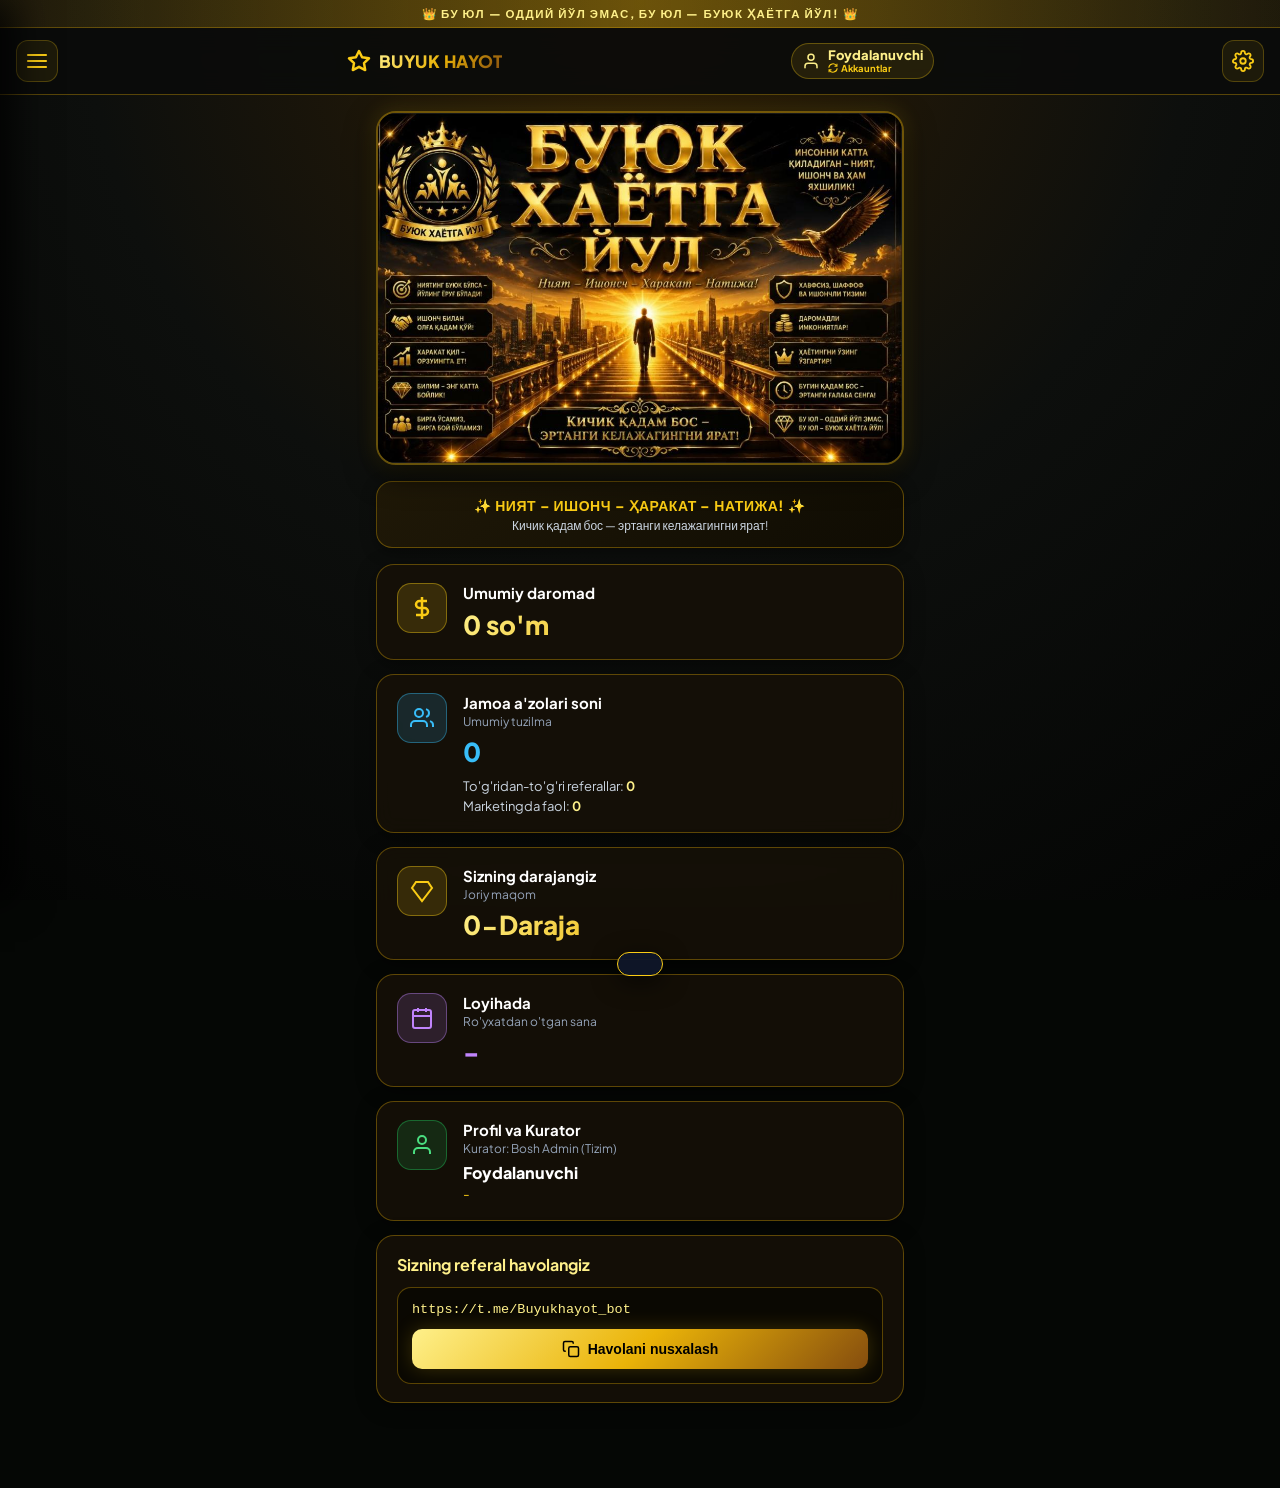
==== webapp/index.html @ 9731b2dc "Add multi-account switcher in Mini App with confirmation and persistence" ====
<!DOCTYPE html>
<html lang="uz">
<head>
  <meta charset="UTF-8">
  <meta name="viewport" content="width=device-width, initial-scale=1.0, maximum-scale=1.0, user-scalable=no">
  <meta http-equiv="Cache-Control" content="no-cache, no-store, must-revalidate">
  <meta http-equiv="Pragma" content="no-cache">
  <meta http-equiv="Expires" content="0">
  <title>BUYUK HAYOTGA YO'L — Mini App</title>
  <script src="https://telegram.org/js/telegram-web-app.js"></script>
  <link rel="preconnect" href="https://fonts.googleapis.com">
  <link rel="preconnect" href="https://fonts.gstatic.com" crossorigin>
  <link href="https://fonts.googleapis.com/css2?family=Plus+Jakarta+Sans:wght@400;500;600;700;800&display=swap" rel="stylesheet">
  <link rel="stylesheet" href="style.css?v=4.1">
  <style>
    /* =========================================================
       INLINE CRITICAL: REFERRAL TREE & STRUKTURA CANVAS
       ========================================================= */
    .struct-hero{position:relative;display:flex;align-items:center;justify-content:space-between;background:linear-gradient(135deg,rgba(20,60,32,.95),rgba(12,30,18,.95));border:1px solid rgba(34,197,94,.3);border-radius:20px;padding:16px 18px;margin-bottom:12px;overflow:hidden}
    .struct-hero-glow{position:absolute;top:-30px;left:-30px;width:140px;height:140px;background:radial-gradient(circle,rgba(34,197,94,.2),transparent 70%);pointer-events:none}
    .struct-hero-content{display:flex;align-items:center;gap:14px}
    .struct-hero-icon{width:48px;height:48px;border-radius:14px;background:rgba(34,197,94,.12);border:1.5px solid rgba(34,197,94,.35);display:flex;align-items:center;justify-content:center;flex-shrink:0;box-shadow:0 0 20px rgba(34,197,94,.15)}
    .struct-hero-title{font-size:20px;font-weight:900;margin:0;background:linear-gradient(135deg,#fff 30%,#86efac);-webkit-background-clip:text;-webkit-text-fill-color:transparent;background-clip:text}
    .struct-hero-sub{font-size:12px;color:rgba(134,239,172,.7);margin:2px 0 0}
    .struct-refresh-btn{display:flex;align-items:center;gap:6px;padding:8px 14px;background:rgba(34,197,94,.1);border:1.5px solid rgba(34,197,94,.35);border-radius:12px;color:#86efac;font-size:12px;font-weight:700;cursor:pointer;transition:all .2s;white-space:nowrap}

    /* Stats Strip */
    .struct-stats-grid{display:grid;grid-template-columns:repeat(4,1fr);gap:8px;margin-bottom:12px}
    .struct-stat-card{border-radius:14px;padding:10px 6px 8px;display:flex;flex-direction:column;align-items:center;gap:3px;position:relative;overflow:hidden;transition:transform .2s}
    .stat-green{background:linear-gradient(135deg,rgba(20,83,45,.9),rgba(5,46,22,.9));border:1px solid rgba(34,197,94,.4);box-shadow:0 4px 16px rgba(34,197,94,.12)}
    .stat-gold{background:linear-gradient(135deg,rgba(78,62,5,.9),rgba(41,33,5,.9));border:1px solid rgba(250,204,21,.4);box-shadow:0 4px 16px rgba(250,204,21,.12)}
    .stat-silver{background:linear-gradient(135deg,rgba(40,50,65,.9),rgba(15,25,40,.9));border:1px solid rgba(148,163,184,.4)}
    .stat-star{background:linear-gradient(135deg,rgba(76,29,149,.7),rgba(30,15,60,.9));border:1px solid rgba(167,139,250,.4)}
    .stat-card-icon{font-size:16px}
    .stat-card-value{font-size:16px;font-weight:900;color:#fff;letter-spacing:-.5px;line-height:1}
    .stat-green .stat-card-value{color:#4ade80}.stat-gold .stat-card-value{color:#fde047}.stat-silver .stat-card-value{color:#cbd5e1}.stat-star .stat-card-value{color:#c4b5fd}
    .stat-card-label{font-size:9px;font-weight:600;color:rgba(255,255,255,.5);text-transform:uppercase;letter-spacing:.3px;text-align:center}

    /* Search Bar */
    #searchWrap{position:relative;width:100%;margin-bottom:10px}
    #searchInput{width:100%;padding:10px 36px 10px 14px;border-radius:12px;border:1px solid rgba(34,197,94,.35);background:#0b2318;color:#eafff4;font-size:13px;outline:none;transition:border-color .15s,box-shadow .15s;box-sizing:border-box}
    #searchInput:focus{border-color:#5fe0bb;box-shadow:0 0 0 3px rgba(95,224,187,.15)}
    #searchWrap svg{position:absolute;right:12px;top:50%;transform:translateY(-50%);width:16px;height:16px;opacity:.6;pointer-events:none;color:#86efac}
    #searchResults{position:absolute;top:calc(100% + 6px);left:0;right:0;background:#0b2318f5;border:1px solid rgba(34,197,94,.4);border-radius:12px;max-height:220px;overflow-y:auto;display:none;z-index:60;box-shadow:0 12px 30px rgba(0,0,0,.7)}
    #searchResults div{padding:9px 14px;font-size:12.5px;cursor:pointer;border-bottom:1px solid rgba(255,255,255,.06);display:flex;justify-content:space-between;gap:8px;align-items:center}
    #searchResults div:last-child{border-bottom:none}
    #searchResults div:hover{background:rgba(95,224,187,.15)}
    #searchResults .rid{color:#5fe0bb;font-weight:700;font-family:monospace}
    #searchResults .rlvl{color:#7fae9a;font-size:11px}

    /* Action Toolbar */
    .tree-action-bar{display:flex;align-items:center;justify-content:space-between;margin-bottom:10px;gap:8px;flex-wrap:wrap}
    .tree-action-btns{display:flex;gap:6px}
    .tree-btn-sm{border:1px solid rgba(34,197,94,.35);background:#0b2318;color:#eafff4;padding:7px 12px;border-radius:10px;font-size:12px;font-weight:700;cursor:pointer;display:flex;align-items:center;gap:5px;transition:all .15s;white-space:nowrap}
    .tree-btn-sm:hover{background:#123322;border-color:#5fe0bb;color:#5fe0bb}
    .tree-btn-sm:active{transform:scale(.96)}
    .struct-tab-group{display:flex;background:rgba(255,255,255,.04);border:1px solid rgba(255,255,255,.1);border-radius:12px;padding:3px;gap:2px}
    .struct-tab{display:flex;align-items:center;gap:5px;padding:7px 12px;border-radius:9px;font-size:12px;font-weight:700;color:rgba(255,255,255,.5);background:transparent;border:none;cursor:pointer;transition:all .2s}
    .struct-tab.active{background:linear-gradient(135deg,#166534,#14532d);color:#86efac;border:1px solid rgba(34,197,94,.4);box-shadow:0 2px 10px rgba(34,197,94,.2)}

    /* Canvas Stage Container */
    .tree-stage-wrap{position:relative;width:100%;height:520px;border-radius:20px;overflow:hidden;border:1.5px solid rgba(34,197,94,.3);background:radial-gradient(1200px 700px at 15% -10%,#14432c 0%,transparent 60%),radial-gradient(1000px 800px at 100% 10%,#0e2a1e 0%,transparent 55%),linear-gradient(160deg,#07130f 0%,#0d251c 45%,#123322 100%);box-shadow:0 12px 36px rgba(0,0,0,.7);box-sizing:border-box}
    #stage{position:absolute;inset:0;cursor:grab;touch-action:none;overflow:hidden;-webkit-user-select:none;user-select:none}
    #stage.dragging{cursor:grabbing}
    #viewport{position:absolute;top:0;left:0;transform-origin:0 0;will-change:transform}
    svg#links{position:absolute;top:0;left:0;overflow:visible;pointer-events:none}
    svg#links path{fill:none;stroke:#5fe0bb55;stroke-width:1.8;transition:stroke .25s,stroke-width .25s,opacity .25s}
    svg#links path.lit{stroke:#f2b33d;stroke-width:2.4;opacity:1}
    svg#links path.dim{opacity:.18}

    /* Node Cards (Exact User Snippet) */
    .node{position:absolute;width:112px;margin-left:-56px;display:flex;flex-direction:column;align-items:center;cursor:pointer;-webkit-user-select:none;user-select:none}
    .card{width:100%;border-radius:14px;overflow:hidden;box-shadow:0 6px 16px rgba(0,0,0,.6),0 1px 0 rgba(255,255,255,.12) inset;transition:transform .18s cubic-bezier(.34,1.56,.64,1),box-shadow .18s,filter .2s;position:relative}
    .node:hover .card{transform:translateY(-3px) scale(1.055);box-shadow:0 12px 26px rgba(0,0,0,.8),0 0 0 2px #5fe0bb}
    .id-pill{background:linear-gradient(135deg,#0bbf9c,#0f8a72 75%);color:#eafff9;font-weight:700;font-size:13px;letter-spacing:.3px;padding:7px 10px 6px;text-align:center;position:relative;border-bottom:1px solid rgba(0,0,0,.25)}
    .name-pill{background:linear-gradient(135deg,#e08f2e,#c9761c 80%);color:#fff6ea;font-size:11.5px;font-weight:600;padding:6px 10px 7px;text-align:center;white-space:nowrap;overflow:hidden;text-overflow:ellipsis}
    .badge{position:absolute;top:-6px;right:-6px;min-width:20px;height:20px;padding:0 4px;border-radius:999px;background:#f2b33d;color:#2a1a02;font-size:10px;font-weight:800;display:flex;align-items:center;justify-content:center;box-shadow:0 2px 6px rgba(0,0,0,.7),0 0 0 2px #0d251c}
    .expand-dot{position:absolute;bottom:-8px;left:50%;transform:translateX(-50%);width:16px;height:16px;border-radius:999px;background:#0b2318;border:1px solid #5fe0bb;color:#5fe0bb;font-size:10px;font-weight:900;display:flex;align-items:center;justify-content:center;z-index:2;box-shadow:0 2px 6px rgba(0,0,0,.6)}

    /* Node highlight / found states */
    .node.dim .card{opacity:.28;filter:grayscale(.4)}
    .node.lit .card{box-shadow:0 0 0 2px #f2b33d,0 10px 22px rgba(0,0,0,.8)}
    .node.found .card{animation:pulseFound 1.1s ease-in-out 2}
    @keyframes pulseFound{0%,100%{box-shadow:0 0 0 2px #f2b33d,0 10px 22px rgba(0,0,0,.8)}50%{box-shadow:0 0 0 7px rgba(242,179,61,.45),0 10px 30px rgba(0,0,0,.9)}}

    /* Floating Zoom Controls */
    #zoomCtrl{position:absolute;bottom:12px;right:12px;z-index:45;display:flex;flex-direction:column;gap:5px;background:rgba(15,36,25,.85);border:1px solid rgba(31,74,52,.8);border-radius:12px;padding:5px;backdrop-filter:blur(8px);box-shadow:0 8px 24px rgba(0,0,0,.5)}
    #zoomCtrl button{width:32px;height:32px;border-radius:8px;border:1px solid rgba(31,74,52,.8);background:#0b2318;color:#eafff4;font-size:15px;font-weight:800;cursor:pointer;display:flex;align-items:center;justify-content:center;transition:all .15s}
    #zoomCtrl button:hover{background:#123322;border-color:#5fe0bb;color:#5fe0bb}
    #zoomPct{font-size:9.5px;text-align:center;color:#7fae9a;font-weight:700;padding:2px 0}

    /* Modal Sheet */
    .struct-modal-overlay{position:fixed;inset:0;background:rgba(0,0,0,.88);backdrop-filter:blur(12px);-webkit-backdrop-filter:blur(12px);display:none;align-items:flex-end;justify-content:center;z-index:99999}
    .struct-modal-card{position:relative;width:100%;max-width:480px;background:linear-gradient(160deg,#0d2116,#071009 50%,#0a1a12);border:1.5px solid rgba(34,197,94,.3);border-bottom:none;border-radius:28px 28px 0 0;padding:28px 24px 40px;display:flex;flex-direction:column;align-items:center;gap:10px;overflow:hidden;animation:slideUpModal .32s cubic-bezier(.34,1.56,.64,1);box-shadow:0 -10px 60px rgba(34,197,94,.12)}
    @keyframes slideUpModal{from{transform:translateY(100%);opacity:0}to{transform:translateY(0);opacity:1}}
    .struct-modal-card::before{content:'';position:absolute;top:10px;left:50%;transform:translateX(-50%);width:40px;height:4px;border-radius:2px;background:rgba(255,255,255,.15)}
    .struct-modal-glow{position:absolute;top:-80px;left:50%;transform:translateX(-50%);width:240px;height:160px;background:radial-gradient(ellipse at center,rgba(34,197,94,.18),transparent 70%);pointer-events:none}
    .struct-modal-close{position:absolute;top:20px;right:20px;width:32px;height:32px;border-radius:50%;background:rgba(255,255,255,.06);border:1px solid rgba(255,255,255,.12);color:rgba(255,255,255,.6);cursor:pointer;display:flex;align-items:center;justify-content:center}
    .struct-modal-avatar-wrap{position:relative;margin-top:14px;margin-bottom:4px}
    .struct-modal-avatar{width:80px;height:80px;border-radius:50%;background:linear-gradient(135deg,rgba(34,197,94,.2),rgba(20,83,45,.4));display:flex;align-items:center;justify-content:center;font-size:38px;border:2.5px solid rgba(34,197,94,.5);box-shadow:0 0 30px rgba(34,197,94,.25);position:relative;z-index:1}
    .struct-modal-ring{position:absolute;inset:-6px;border-radius:50%;border:1.5px solid transparent;background:linear-gradient(135deg,rgba(34,197,94,.4),transparent 50%,rgba(250,204,21,.3));-webkit-mask:linear-gradient(#fff 0 0) content-box,linear-gradient(#fff 0 0);-webkit-mask-composite:xor;mask-composite:exclude;animation:ringRotate 4s linear infinite}
    @keyframes ringRotate{to{transform:rotate(360deg)}}
    .struct-modal-name{font-size:20px;font-weight:900;color:#fff;text-align:center}
    .struct-modal-handle{font-size:13px;color:rgba(134,239,172,.7);text-align:center}
    .struct-modal-badges{display:flex;gap:8px;flex-wrap:wrap;justify-content:center;margin:4px 0 2px}
    .struct-badge-level{padding:5px 14px;border-radius:30px;background:linear-gradient(135deg,rgba(20,83,45,.9),rgba(5,46,22,.9));border:1px solid rgba(34,197,94,.5);color:#86efac;font-size:11.5px;font-weight:800}
    .struct-badge-refs{padding:5px 14px;border-radius:30px;background:rgba(250,204,21,.08);border:1px solid rgba(250,204,21,.35);color:#fde047;font-size:11.5px;font-weight:700}
    .struct-modal-info{width:100%;background:rgba(255,255,255,.03);border:1px solid rgba(255,255,255,.07);border-radius:16px;overflow:hidden;margin:4px 0}
    .struct-info-row{display:flex;justify-content:space-between;align-items:center;padding:12px 16px;border-bottom:1px solid rgba(255,255,255,.05)}
    .struct-info-row:last-child{border-bottom:none}
    .struct-info-label{display:flex;align-items:center;gap:7px;font-size:12.5px;color:rgba(255,255,255,.45)}
    .struct-info-value{font-size:13px;font-weight:700;color:#e2e8f0}
    code.struct-info-value{color:#4ade80;font-size:12px}
    .struct-modal-btn{width:100%;display:flex;align-items:center;justify-content:center;gap:10px;padding:15px 20px;border-radius:16px;background:linear-gradient(135deg,#d97706,#b45309 50%,#92400e);color:#fff;font-size:15px;font-weight:800;text-decoration:none;margin-top:4px;border:1px solid rgba(251,191,36,.4);box-shadow:0 6px 24px rgba(217,119,6,.35);transition:all .2s}
  </style>
</head>
<body>

  <!-- Top Decorative Header Strip -->
  <div class="top-garland">👑 БУ ЮЛ — ОДДИЙ ЙЎЛ ЭМАС, БУ ЮЛ — БУЮК ҲАЁТГА ЙЎЛ! 👑</div>

  <!-- Dynamic Push Announcement Banner from Admin Panel -->
  <div id="app-announcement" style="display: none; background: linear-gradient(135deg, #451a03 0%, #1e1102 100%); border: 1px solid #eab308; padding: 12px 16px; margin: 10px 14px 0; border-radius: 14px; box-shadow: 0 4px 15px rgba(0,0,0,0.5);">
    <div id="ann-title-disp" style="font-weight: 800; font-size: 13.5px; color: #facc15; margin-bottom: 2px;"></div>
    <div id="ann-text-disp" style="font-size: 12.5px; color: #f8fafc; line-height: 1.4;"></div>
  </div>

  <!-- Main App Header -->
  <header class="app-header">
    <button class="icon-btn" id="menu-toggle" aria-label="Menyu">
      <svg width="24" height="24" viewBox="0 0 24 24" fill="none" stroke="currentColor" stroke-width="2.2" stroke-linecap="round"><line x1="3" y1="12" x2="21" y2="12"></line><line x1="3" y1="6" x2="21" y2="6"></line><line x1="3" y1="18" x2="21" y2="18"></line></svg>
    </button>

    <div class="brand-logo" id="logo-btn" onclick="navigateTo('home')">
      <svg width="24" height="24" viewBox="0 0 24 24" fill="none" stroke="#facc15" stroke-width="2.5" stroke-linecap="round" stroke-linejoin="round"><polygon points="12 2 15.09 8.26 22 9.27 17 14.14 18.18 21.02 12 17.77 5.82 21.02 7 14.14 2 9.27 8.91 8.26 12 2"></polygon></svg>
      <span>BUYUK HAYOT</span>
    </div>

    <div class="user-pill" id="user-profile-btn" onclick="openAccountsModal()" title="Akkauntlar o'rtasida almashish" style="cursor: pointer; padding: 4px 10px; gap: 8px;">
      <svg width="18" height="18" viewBox="0 0 24 24" fill="none" stroke="currentColor" stroke-width="2" stroke-linecap="round"><path d="M20 21v-2a4 4 0 0 0-4-4H8a4 4 0 0 0-4 4v2"></path><circle cx="12" cy="7" r="4"></circle></svg>
      <div style="display: flex; flex-direction: column; text-align: left; line-height: 1.15;">
        <span id="header-user-name" style="font-weight: 800; font-size: 13px; max-width: 110px; overflow: hidden; text-overflow: ellipsis; white-space: nowrap;">Foydalanuvchi</span>
        <span style="font-size: 9.5px; color: #facc15; font-weight: 700; display: flex; align-items: center; gap: 3px;">
          <svg width="10" height="10" viewBox="0 0 24 24" fill="none" stroke="currentColor" stroke-width="2.5"><path d="M21.5 2v6h-6M2.5 22v-6h6M2 11.5a10 10 0 0 1 18.8-4.3M22 12.5a10 10 0 0 1-18.8 4.3"/></svg>
          Akkauntlar
        </span>
      </div>
    </div>

    <button class="icon-btn" id="settings-btn" aria-label="Sozlamalar" onclick="navigateTo('finance')">
      <svg width="22" height="22" viewBox="0 0 24 24" fill="none" stroke="currentColor" stroke-width="2" stroke-linecap="round"><circle cx="12" cy="12" r="3"></circle><path d="M19.4 15a1.65 1.65 0 0 0 .33 1.82l.06.06a2 2 0 0 1 0 2.83 2 2 0 0 1-2.83 0l-.06-.06a1.65 1.65 0 0 0-1.82-.33 1.65 1.65 0 0 0-1 1.51V21a2 2 0 0 1-2 2 2 2 0 0 1-2-2v-.09A1.65 1.65 0 0 0 9 19.4a1.65 1.65 0 0 0-1.82.33l-.06.06a2 2 0 0 1-2.83 0 2 2 0 0 1 0-2.83l.06-.06a1.65 1.65 0 0 0 .33-1.82 1.65 1.65 0 0 0-1.51-1H3a2 2 0 0 1-2-2 2 2 0 0 1 2-2h.09A1.65 1.65 0 0 0 4.6 9a1.65 1.65 0 0 0-.33-1.82l-.06-.06a2 2 0 0 1 0-2.83 2 2 0 0 1 2.83 0l.06.06a1.65 1.65 0 0 0 1.82.33H9a1.65 1.65 0 0 0 1-1.51V3a2 2 0 0 1 2-2 2 2 0 0 1 2 2v.09a1.65 1.65 0 0 0 1 1.51 1.65 1.65 0 0 0 1.82-.33l.06-.06a2 2 0 0 1 2.83 0 2 2 0 0 1 0 2.83l-.06.06a1.65 1.65 0 0 0-.33 1.82V9a1.65 1.65 0 0 0 1.51 1H21a2 2 0 0 1 2 2 2 2 0 0 1-2 2h-.09a1.65 1.65 0 0 0-1.51 1z"></path></svg>
    </button>
  </header>

  <!-- Sidebar Overlay Backdrop -->
  <div class="sidebar-backdrop" id="sidebar-backdrop"></div>

  <!-- Sidebar Navigation Drawer -->
  <aside class="sidebar-drawer" id="sidebar">
    <div class="sidebar-nav">
      <button class="nav-item active" data-page="home">
        <svg width="20" height="20" viewBox="0 0 24 24" fill="none" stroke="currentColor" stroke-width="2"><path d="M3 9l9-7 9 7v11a2 2 0 0 1-2 2H5a2 2 0 0 1-2-2z"></path><polyline points="9 22 9 12 15 12 15 22"></polyline></svg>
        <span>Bosh sahifa</span>
      </button>

      <button class="nav-item" data-page="finance">
        <svg width="20" height="20" viewBox="0 0 24 24" fill="none" stroke="currentColor" stroke-width="2"><line x1="12" y1="1" x2="12" y2="23"></line><path d="M17 5H9.5a3.5 3.5 0 0 0 0 7h5a3.5 3.5 0 0 1 0 7H6"></path></svg>
        <span>Moliya va Hamyonlar</span>
      </button>

      <button class="nav-item" data-page="partners">
        <svg width="20" height="20" viewBox="0 0 24 24" fill="none" stroke="currentColor" stroke-width="2"><path d="M17 21v-2a4 4 0 0 0-4-4H5a4 4 0 0 0-4 4v2"></path><circle cx="9" cy="7" r="4"></circle><path d="M23 21v-2a4 4 0 0 0-3-3.87"></path><path d="M16 3.13a4 4 0 0 1 0 7.75"></path></svg>
        <span>Hamkorlar</span>
      </button>

      <button class="nav-item" data-page="structure">
        <svg width="20" height="20" viewBox="0 0 24 24" fill="none" stroke="currentColor" stroke-width="2"><line x1="18" y1="20" x2="18" y2="10"></line><line x1="12" y1="20" x2="12" y2="4"></line><line x1="6" y1="20" x2="6" y2="14"></line></svg>
        <span>Struktura</span>
      </button>

      <button class="nav-item" data-page="marketing">
        <svg width="20" height="20" viewBox="0 0 24 24" fill="none" stroke="currentColor" stroke-width="2"><polyline points="23 6 13.5 15.5 8.5 10.5 1 18"></polyline><polyline points="17 6 23 6 23 12"></polyline></svg>
        <span>Marketing</span>
      </button>

      <button class="nav-item disabled" data-page="tools">
        <svg width="20" height="20" viewBox="0 0 24 24" fill="none" stroke="currentColor" stroke-width="2"><path d="M14.7 6.3a1 1 0 0 0 0 1.4l1.6 1.6a1 1 0 0 0 1.4 0l3.77-3.77a6 6 0 0 1-7.94 7.94l-6.91 6.91a2.12 2.12 0 0 1-3-3l6.91-6.91a6 6 0 0 1 7.94-7.94l-3.76 3.76z"></path></svg>
        <span>Bizning Asboblar</span>
        <span class="badge-tag">🚧</span>
      </button>

      <button class="nav-item" data-page="presentations">
        <svg width="20" height="20" viewBox="0 0 24 24" fill="none" stroke="currentColor" stroke-width="2"><path d="M14 2H6a2 2 0 0 0-2 2v16a2 2 0 0 0 2 2h12a2 2 0 0 0 2-2V8z"></path><polyline points="14 2 14 8 20 8"></polyline><line x1="16" y1="13" x2="8" y2="13"></line><line x1="16" y1="17" x2="8" y2="17"></line><polyline points="10 9 9 9 8 9"></polyline></svg>
        <span>Taqdimotlar</span>
      </button>

      <button class="nav-item" data-page="documents">
        <svg width="20" height="20" viewBox="0 0 24 24" fill="none" stroke="currentColor" stroke-width="2"><rect x="3" y="3" width="18" height="18" rx="2" ry="2"></rect><line x1="9" y1="9" x2="15" y2="9"></line><line x1="9" y1="13" x2="15" y2="13"></line><line x1="9" y1="17" x2="11" y2="17"></line></svg>
        <span>Hujjatlar va Qoidalar</span>
      </button>

      <button class="nav-item" data-page="groups">
        <svg width="20" height="20" viewBox="0 0 24 24" fill="none" stroke="currentColor" stroke-width="2"><path d="M21 11.5a8.38 8.38 0 0 1-.9 3.8 8.5 8.5 0 0 1-7.6 4.7 8.38 8.38 0 0 1-3.8-.9L3 21l1.9-5.7a8.38 8.38 0 0 1-.9-3.8 8.5 8.5 0 0 1 4.7-7.6 8.38 8.38 0 0 1 3.8-.9h.5a8.48 8.48 0 0 1 8 8v.5z"></path></svg>
        <span>Guruhlar va Kanallar</span>
      </button>

      <button class="nav-item" data-page="receipt">
        <svg width="20" height="20" viewBox="0 0 24 24" fill="none" stroke="currentColor" stroke-width="2"><rect x="2" y="4" width="20" height="16" rx="2"></rect><line x1="6" y1="8" x2="18" y2="8"></line><line x1="6" y1="12" x2="14" y2="12"></line><line x1="6" y1="16" x2="10" y2="16"></line></svg>
        <span>Chek Generatori</span>
      </button>

      <button class="nav-item" data-page="card">
        <svg width="20" height="20" viewBox="0 0 24 24" fill="none" stroke="currentColor" stroke-width="2"><rect x="1" y="4" width="22" height="16" rx="2" ry="2"></rect><line x1="1" y1="10" x2="23" y2="10"></line></svg>
        <span>Mening Vizitkam</span>
      </button>
    </div>

    <!-- Sidebar Bottom Profile Card -->
    <div class="sidebar-user-card">
      <div class="avatar-circle" id="sidebar-avatar">F</div>
      <div class="user-meta">
        <div class="name" id="sidebar-user-name">Foydalanuvchi</div>
        <div class="handle" id="sidebar-user-handle">@username</div>
      </div>
      <div class="user-badges">
        <div class="badge-stat green">
          <span class="val" id="sidebar-income">0 so'm</span>
          <span class="lbl">Daromad</span>
        </div>
        <div class="badge-stat blue">
          <span class="val" id="sidebar-team">0</span>
          <span class="lbl">Jamoa</span>
        </div>
      </div>
    </div>
  </aside>

  <!-- Main Container -->
  <main class="app-main">

    <!-- 1. HOME VIEW -->
    <section class="page-view active" id="view-home">
      
      <!-- Luxury Gold Banner Artwork Card -->
      <div class="hero-artwork-card">
        <img src="banner.jpg" alt="BUYUK HAYOTGA YO'L" class="hero-artwork-img">
      </div>

      <!-- Golden Motto Ribbon -->
      <div class="hero-quote-ribbon">
        <div class="motto-main">✨ НИЯТ – ИШОНЧ – ҲАРАКАТ – НАТИЖА! ✨</div>
        <div class="motto-sub">Кичик қадам бос — эртанги келажагингни ярат!</div>
      </div>

      <!-- Stat Card 1: Total Income -->
      <div class="stat-card stat-income">
        <div class="card-icon-box gold">
          <svg width="24" height="24" viewBox="0 0 24 24" fill="none" stroke="currentColor" stroke-width="2.5"><line x1="12" y1="1" x2="12" y2="23"></line><path d="M17 5H9.5a3.5 3.5 0 0 0 0 7h5a3.5 3.5 0 0 1 0 7H6"></path></svg>
        </div>
        <div class="card-content">
          <div class="card-title">Umumiy daromad</div>
          <div class="card-big-value highlight-gold" id="home-total-income">0 so'm</div>
        </div>
      </div>

      <!-- Stat Card 2: Team Members -->
      <div class="stat-card stat-team">
        <div class="card-icon-box blue">
          <svg width="24" height="24" viewBox="0 0 24 24" fill="none" stroke="currentColor" stroke-width="2"><path d="M17 21v-2a4 4 0 0 0-4-4H5a4 4 0 0 0-4 4v2"></path><circle cx="9" cy="7" r="4"></circle><path d="M23 21v-2a4 4 0 0 0-3-3.87"></path><path d="M16 3.13a4 4 0 0 1 0 7.75"></path></svg>
        </div>
        <div class="card-content">
          <div class="card-title">Jamoa a'zolari soni</div>
          <div class="card-sub-label">Umumiy tuzilma</div>
          <div class="card-big-value highlight-cyan" id="home-team-total">0</div>
          <div class="team-sub-stats">
            <div>To'g'ridan-to'g'ri referallar: <b id="home-direct-refs">0</b></div>
            <div>Marketingda faol: <b id="home-active-refs">0</b></div>
          </div>
        </div>
      </div>

      <!-- Stat Card 3: Level / Status -->
      <div class="stat-card stat-level">
        <div class="card-icon-box gold">
          <svg width="24" height="24" viewBox="0 0 24 24" fill="none" stroke="currentColor" stroke-width="2"><path d="M6 3h12l4 6-10 13L2 9z"></path></svg>
        </div>
        <div class="card-content">
          <div class="card-title">Sizning darajangiz</div>
          <div class="card-sub-label">Joriy maqom</div>
          <div class="card-big-value highlight-gold" id="home-user-level">1-Daraja</div>
        </div>
      </div>

      <!-- Stat Card 4: Date Registered -->
      <div class="stat-card stat-date">
        <div class="card-icon-box purple">
          <svg width="24" height="24" viewBox="0 0 24 24" fill="none" stroke="currentColor" stroke-width="2"><rect x="3" y="4" width="18" height="18" rx="2" ry="2"></rect><line x1="16" y1="2" x2="16" y2="6"></line><line x1="8" y1="2" x2="8" y2="6"></line><line x1="3" y1="10" x2="21" y2="10"></line></svg>
        </div>
        <div class="card-content">
          <div class="card-title">Loyihada</div>
          <div class="card-sub-label">Ro'yxatdan o'tgan sana</div>
          <div class="card-big-value highlight-violet" id="home-reg-date">-</div>
        </div>
      </div>

      <!-- Stat Card 5: Profile Info -->
      <div class="stat-card stat-profile">
        <div class="card-icon-box green">
          <svg width="24" height="24" viewBox="0 0 24 24" fill="none" stroke="currentColor" stroke-width="2"><path d="M20 21v-2a4 4 0 0 0-4-4H8a4 4 0 0 0-4 4v2"></path><circle cx="12" cy="7" r="4"></circle></svg>
        </div>
        <div class="card-content">
          <div class="card-title">Profil va Kurator</div>
          <div class="card-sub-label" id="home-profile-curator">Kurator: Bosh Admin</div>
          <div class="profile-name-row" id="home-profile-fullname">Foydalanuvchi</div>
          <div class="profile-handle-row" id="home-profile-username">@username</div>
        </div>
      </div>

      <!-- Stat Card 6: Referral Link -->
      <div class="stat-card stat-reflink">
        <div class="card-title bold">Sizning referal havolangiz</div>
        <div class="ref-link-box">
          <div class="ref-link-text" id="home-ref-link-val">Yuklanmoqda...</div>
          <button class="copy-btn" id="copy-ref-btn">
            <svg width="18" height="18" viewBox="0 0 24 24" fill="none" stroke="currentColor" stroke-width="2"><rect x="9" y="9" width="13" height="13" rx="2" ry="2"></rect><path d="M5 15H4a2 2 0 0 1-2-2V4a2 2 0 0 1 2-2h9a2 2 0 0 1 2 2v1"></path></svg>
            <span>Havolani nusxalash</span>
          </button>
        </div>
      </div>
    </section>

    <!-- 2. FINANCE VIEW -->
    <section class="page-view" id="view-finance">
      <div class="section-header">
        <h2>Moliya va Hamyonlar</h2>
        <p>Daromadlar, balans va hisob-kitoblar boshqaruvi</p>
      </div>

      <div class="balance-banner-card">
        <div class="lbl">Asosiy Balans</div>
        <div class="val" id="finance-balance">0 so'm</div>
        <div class="btns-row">
          <button class="action-btn gold-btn" onclick="showToast('Hamyon sozlamalari botda mavjud!')">Hamyonni sozlash</button>
          <button class="action-btn outline-btn" onclick="showToast('Mablag\' yechish so\'rovi qabul qilindi!')">Mablag' yechish</button>
        </div>
      </div>

      <div class="wallet-list-card">
        <div class="card-title bold">Ulangan Hamyonlar</div>
        <div class="wallet-item">
          <span>USDT (BEP20)</span>
          <span class="addr" id="addr-bep20">Faol</span>
        </div>
        <div class="wallet-item">
          <span>Karta (UzCard/Humo)</span>
          <span class="addr" id="addr-card">Kiritilgan</span>
        </div>
        <div class="wallet-item">
          <span>USDT (TRC20)</span>
          <span class="addr" id="addr-trc20">Faol</span>
        </div>
        <div class="wallet-item">
          <span>PAYEER</span>
          <span class="addr" id="addr-payeer">Faol</span>
        </div>
      </div>
    </section>

    <!-- 3. PARTNERS VIEW -->
    <section class="page-view" id="view-partners">
      <div class="section-header">
        <h2>Hamkorlar va Referallar</h2>
        <p>Sizning shaxsiy jamoangiz va takliflaringiz</p>
      </div>

      <div class="qr-share-card">
        <div class="qr-box" id="qr-container">
          <img id="dynamic-qr-img" src="" alt="QR Kod">
        </div>
        <button class="action-btn gold-btn" id="share-tg-btn">Telegram orqali do'stlarga ulashish</button>
      </div>
    </section>

    <!-- 4. STRUCTURE VIEW (JAMOA SHAJARASI / STRUKTURA) -->
    <section class="page-view" id="view-structure">

      <!-- Section Hero Header -->
      <div class="struct-hero">
        <div class="struct-hero-glow"></div>
        <div class="struct-hero-content">
          <div class="struct-hero-icon">
            <svg width="28" height="28" viewBox="0 0 24 24" fill="none" stroke="#22c55e" stroke-width="2" stroke-linecap="round"><circle cx="12" cy="5" r="2"/><line x1="12" y1="7" x2="12" y2="11"/><line x1="8" y1="11" x2="16" y2="11"/><line x1="8" y1="11" x2="8" y2="14"/><line x1="16" y1="11" x2="16" y2="14"/><circle cx="8" cy="16" r="2"/><circle cx="16" cy="16" r="2"/></svg>
          </div>
          <div>
            <h2 class="struct-hero-title">Struktura</h2>
            <p class="struct-hero-sub">Jamoangizning shaxsiy tarmog'i</p>
          </div>
        </div>
        <button class="struct-refresh-btn" onclick="loadUserTree()" title="Yangilash">
          <svg width="16" height="16" viewBox="0 0 24 24" fill="none" stroke="currentColor" stroke-width="2.5" stroke-linecap="round"><polyline points="23 4 23 10 17 10"/><path d="M20.49 15a9 9 0 1 1-2.12-9.36L23 10"/></svg>
          <span>Yangilash</span>
        </button>
      </div>

      <!-- Luxury Stat Cards -->
      <div class="struct-stats-grid">
        <div class="struct-stat-card stat-green">
          <div class="stat-card-icon">👥</div>
          <div class="stat-card-value" id="tree-stat-total">0</div>
          <div class="stat-card-label">Jami jamoa</div>
        </div>
        <div class="struct-stat-card stat-gold">
          <div class="stat-card-icon">🥇</div>
          <div class="stat-card-value" id="tree-stat-l1">0/3</div>
          <div class="stat-card-label">1-Daraja</div>
        </div>
        <div class="struct-stat-card stat-silver">
          <div class="stat-card-icon">🥈</div>
          <div class="stat-card-value" id="tree-stat-l2">0/9</div>
          <div class="stat-card-label">2-Daraja</div>
        </div>
        <div class="struct-stat-card stat-star">
          <div class="stat-card-icon">⭐</div>
          <div class="stat-card-value" id="tree-stat-level">0</div>
          <div class="stat-card-label">Darajangiz</div>
        </div>
      </div>

      <!-- Search Bar -->
      <div id="searchWrap">
        <input id="searchInput" type="text" placeholder="ID yoki ism bo'yicha qidirish…" autocomplete="off">
        <svg viewBox="0 0 24 24" fill="none" stroke="currentColor" stroke-width="2"><circle cx="11" cy="11" r="7"/><line x1="21" y1="21" x2="16.65" y2="16.65"/></svg>
        <div id="searchResults"></div>
      </div>

      <!-- Action Toolbar (Expand All, Collapse All, Fit, View Switch) -->
      <div class="tree-action-bar">
        <div class="tree-action-btns">
          <button class="tree-btn-sm" id="expandAllBtn">➕ Ochish</button>
          <button class="tree-btn-sm" id="collapseAllBtn">➖ Yig'ish</button>
          <button class="tree-btn-sm" id="fitBtn">
            <svg width="13" height="13" viewBox="0 0 24 24" fill="none" stroke="currentColor" stroke-width="2"><path d="M3 8V5a2 2 0 0 1 2-2h3M21 8V5a2 2 0 0 0-2-2h-3M3 16v3a2 2 0 0 0 2 2h3M21 16v3a2 2 0 0 1-2 2h-3"/></svg>
            Moslash
          </button>
        </div>
        <div class="struct-tab-group">
          <button class="struct-tab active" id="btn-view-chart" onclick="switchTreeView('chart')">🌳 Sxema</button>
          <button class="struct-tab" id="btn-view-list" onclick="switchTreeView('list')">📋 Ro'yxat</button>
        </div>
      </div>

      <!-- Interactive Canvas Stage (User's Exact Referral Tree Canvas) -->
      <div class="tree-stage-wrap" id="tree-stage-wrap">
        <div id="stage">
          <div id="viewport">
            <svg id="links"></svg>
          </div>
        </div>

        <div id="zoomCtrl">
          <button id="zoomInBtn" title="Kattalashtirish">+</button>
          <div id="zoomPct">100%</div>
          <button id="zoomOutBtn" title="Kichiklashtirish">−</button>
        </div>

        <!-- List Mode Container -->
        <div id="user-list-container" style="display:none; position:relative; z-index:20; padding:16px; max-height:520px; overflow-y:auto;"></div>

        <!-- Empty & Loading Overlay Inside Canvas -->
        <div id="canvas-loading-overlay" class="struct-loading" style="position:absolute; inset:0; z-index:30; background:rgba(7,19,15,0.92); display:none;">
          <div class="struct-loading-ring"></div>
          <span>Struktura yuklanmoqda...</span>
        </div>
      </div>

      <!-- Premium Member Details Modal -->
      <div class="struct-modal-overlay" id="member-detail-modal" style="display:none" onclick="closeMemberModal(event)">
        <div class="struct-modal-card" onclick="event.stopPropagation()">
          <!-- Modal Glow -->
          <div class="struct-modal-glow"></div>

          <!-- Close button -->
          <button class="struct-modal-close" onclick="closeModal('member-detail-modal')">
            <svg width="16" height="16" viewBox="0 0 24 24" fill="none" stroke="currentColor" stroke-width="2.5"><line x1="18" y1="6" x2="6" y2="18"/><line x1="6" y1="6" x2="18" y2="18"/></svg>
          </button>

          <!-- Avatar + Name -->
          <div class="struct-modal-avatar-wrap">
            <div class="struct-modal-avatar" id="m-modal-avatar">👤</div>
            <div class="struct-modal-ring"></div>
          </div>
          <div class="struct-modal-name" id="m-modal-name"></div>
          <div class="struct-modal-handle" id="m-modal-handle"></div>

          <!-- Level & Refs badges -->
          <div class="struct-modal-badges">
            <span class="struct-badge-level" id="m-modal-level"></span>
            <span class="struct-badge-refs" id="m-modal-refs"></span>
          </div>

          <!-- Info rows -->
          <div class="struct-modal-info">
            <div class="struct-info-row">
              <span class="struct-info-label">
                <svg width="13" height="13" viewBox="0 0 24 24" fill="none" stroke="#22c55e" stroke-width="2"><rect x="2" y="4" width="20" height="16" rx="2"/><path d="m22 7-8.97 5.7a1.94 1.94 0 0 1-2.06 0L2 7"/></svg>
                Telegram ID
              </span>
              <code class="struct-info-value" id="m-modal-id">-</code>
            </div>
            <div class="struct-info-row">
              <span class="struct-info-label">
                <svg width="13" height="13" viewBox="0 0 24 24" fill="none" stroke="#22c55e" stroke-width="2"><rect x="3" y="4" width="18" height="18" rx="2" ry="2"/><line x1="16" y1="2" x2="16" y2="6"/><line x1="8" y1="2" x2="8" y2="6"/><line x1="3" y1="10" x2="21" y2="10"/></svg>
                A'zo bo'lgan
              </span>
              <span class="struct-info-value" id="m-modal-date">-</span>
            </div>

            <!-- Kuratori (Tepasidagi a'zo) -->
            <div class="struct-info-row" style="background:rgba(253,224,71,0.06); border-radius:8px; padding:6px 8px;">
              <span class="struct-info-label" style="color:#fde047; font-weight:700;">
                👑 Kuratori (Tepasida):
              </span>
              <span class="struct-info-value" id="m-modal-curator" style="color:#fde047; font-weight:700; text-align:right;">-</span>
            </div>

            <!-- Quyi a'zolari (Bolalari) -->
            <div class="struct-info-row" style="flex-direction:column; align-items:flex-start; gap:4px; background:rgba(34,197,94,0.05); border-radius:8px; padding:6px 8px;">
              <div class="struct-info-label" style="color:#86efac; font-weight:700;">
                👥 Quyi a'zolari (Bolalari):
              </div>
              <div id="m-modal-children-list" style="width:100%; font-size:11.5px; color:#cbd5e1; line-height:1.5;">-</div>
            </div>
          </div>

          <!-- Actions: Chat, Replace, Move, Remove, Insert -->
          <div style="width:100%; display:flex; flex-direction:column; gap:8px; margin-top:4px;">
            <a href="#" id="m-modal-chat-btn" target="_blank" class="struct-modal-btn" style="margin-top:0;">
              <svg width="18" height="18" viewBox="0 0 24 24" fill="none" stroke="currentColor" stroke-width="2" stroke-linecap="round"><path d="m22 2-7 20-4-9-9-4 20-7z"/><path d="M22 2 11 13"/></svg>
              Telegramda Yozish
            </a>

            <!-- Admin Action Buttons (Only shown for verified admins) -->
            <div id="curator-actions-box" style="display:none; flex-direction:column; gap:6px; width:100%;">
              <div style="font-size:11px; color:#86efac; font-weight:800; text-transform:uppercase; letter-spacing:0.5px; margin-top:2px;">
                ⚡️ Zanjirni boshqarish (Admin):
              </div>
              <div style="display:grid; grid-template-columns:1fr 1fr 1fr; gap:6px; width:100%;">
                <button type="button" class="tree-btn-sm" style="justify-content:center; padding:8px 4px; font-size:11.5px; background:rgba(201,118,28,0.15); border-color:#c9761c; color:#f2b33d;" onclick="toggleTreeActionForm('replace')">
                  🔄 Almashtirish
                </button>
                <button type="button" class="tree-btn-sm" style="justify-content:center; padding:8px 4px; font-size:11.5px; background:rgba(56,189,248,0.15); border-color:#38bdf8; color:#38bdf8;" onclick="toggleTreeActionForm('move')">
                  🔗 Ko'chirish
                </button>
                <button type="button" class="tree-btn-sm" style="justify-content:center; padding:8px 4px; font-size:11.5px; background:rgba(16,185,129,0.15); border-color:#10b981; color:#6ee7b7;" onclick="toggleTreeActionForm('transfer')">
                  👥 Biriktirish
                </button>
                <button type="button" class="tree-btn-sm" style="justify-content:center; padding:8px 4px; font-size:11.5px; background:rgba(239,68,68,0.15); border-color:#ef4444; color:#f87171;" onclick="toggleTreeActionForm('remove')">
                  ✂️ Zanjirdan uzish
                </button>
                <button type="button" class="tree-btn-sm" style="grid-column: span 2; justify-content:center; padding:8px 4px; font-size:11.5px; background:rgba(34,197,94,0.15); border-color:#22c55e; color:#86efac;" onclick="toggleTreeActionForm('insert')">
                  ➕ Orasiga qo'shish
                </button>
              </div>
            </div>

            <!-- Form 1: Replace User -->
            <div id="form-tree-replace" style="display:none; background:rgba(0,0,0,0.5); border:1px solid #c9761c; border-radius:14px; padding:12px; margin-top:4px;">
              <div style="font-size:12px; color:#f2b33d; font-weight:700; margin-bottom:4px;">🔄 Ushbu a'zo o'rniga boshqasini to'liq almashtirish:</div>
              <div style="font-size:11px; color:#94a3b8; margin-bottom:8px; line-height:1.3;">Yangi a'zo ushbu o'ringa o'tiradi (uning <b>darajasi (Level)</b>, <b>balansi</b>, <b>daromadi</b>, <b>hamyonlari</b> va <b>barcha bolalari</b> to'liq yangi a'zoga o'tadi).</div>
              <input type="text" id="input-replace-target" placeholder="Yangi Telegram @username yoki ID" style="width:100%; padding:9px 12px; border-radius:10px; border:1px solid #c9761c; background:#0b2318; color:#fff; font-size:13px; outline:none; box-sizing:border-box; margin-bottom:8px;">
              <button type="button" class="action-btn" style="width:100%; padding:9px; background:linear-gradient(135deg,#c9761c,#e08f2e); color:#fff; border:none; border-radius:10px; font-weight:800; cursor:pointer;" onclick="submitTreeReplace()">
                Tasdiqlash va Almashtirish
              </button>
            </div>

            <!-- Form 2: Move Curator -->
            <div id="form-tree-move" style="display:none; background:rgba(0,0,0,0.5); border:1px solid #38bdf8; border-radius:14px; padding:12px; margin-top:4px;">
              <div style="font-size:12px; color:#38bdf8; font-weight:700; margin-bottom:4px;">🔗 Kuratorini o'zgartirish (Ko'chirish):</div>
              <div style="font-size:11px; color:#94a3b8; margin-bottom:8px; line-height:1.3;">Ushbu a'zo va uning barcha quyi bolalari ko'rsatilgan yangi kurator ostiga ko'chiriladi.</div>
              <input type="text" id="input-move-curator" placeholder="Yangi Kurator @username yoki ID" style="width:100%; padding:9px 12px; border-radius:10px; border:1px solid #38bdf8; background:#0b2318; color:#fff; font-size:13px; outline:none; box-sizing:border-box; margin-bottom:8px;">
              <button type="button" class="action-btn" style="width:100%; padding:9px; background:linear-gradient(135deg,#0284c7,#38bdf8); color:#fff; border:none; border-radius:10px; font-weight:800; cursor:pointer;" onclick="submitTreeMove()">
                Kuratorni o'zgartirish
              </button>
            </div>

            <!-- Form 3: Transfer Referrals -->
            <div id="form-tree-transfer" style="display:none; background:rgba(0,0,0,0.5); border:1px solid #10b981; border-radius:14px; padding:12px; margin-top:4px;">
              <div style="font-size:12px; color:#10b981; font-weight:700; margin-bottom:4px;">👥 Eski a'zo ma'lumotlarini ushbu a'zoga biriktirish:</div>
              <div style="font-size:11px; color:#94a3b8; margin-bottom:8px; line-height:1.3;">Eski/Chiqarilgan a'zoning barcha referallari, darajasi, balansi va daromadlari ushbu a'zoga o'tkaziladi.</div>
              <input type="text" id="input-transfer-from" placeholder="Eski a'zo @username yoki ID" style="width:100%; padding:9px 12px; border-radius:10px; border:1px solid #10b981; background:#0b2318; color:#fff; font-size:13px; outline:none; box-sizing:border-box; margin-bottom:8px;">
              <button type="button" class="action-btn" style="width:100%; padding:9px; background:linear-gradient(135deg,#059669,#10b981); color:#fff; border:none; border-radius:10px; font-weight:800; cursor:pointer;" onclick="submitTreeTransfer()">
                👥 Referallarni Biriktirish
              </button>
            </div>

            <!-- Form 4: Remove & Reconnect -->
            <div id="form-tree-remove" style="display:none; background:rgba(0,0,0,0.5); border:1px solid #ef4444; border-radius:14px; padding:12px; margin-top:4px;">
              <div style="font-size:12px; color:#f87171; font-weight:700; margin-bottom:4px;">✂️ Zanjir orasidan chiqarish va to'g'rilash:</div>
              <div style="font-size:11px; color:#cbd5e1; margin-bottom:8px; line-height:1.4;">
                Ushbu a'zo zanjir orasidan chiqariladi. Uning bolalari avtomatik ravishda uning tepasidagi <b>Kuratori</b>ga ulanadi (zanjir uzilmaydi). Foydalanuvchi bazadan o'chirilmaydi.
              </div>
              <button type="button" class="action-btn" style="width:100%; padding:9px; background:linear-gradient(135deg,#b91c1c,#ef4444); color:#fff; border:none; border-radius:10px; font-weight:800; cursor:pointer;" onclick="submitTreeRemove()">
                Zanjirdan chiqarish va bolalarini kuratorga ulash
              </button>
            </div>

            <!-- Form 5: Insert User -->
            <div id="form-tree-insert" style="display:none; background:rgba(0,0,0,0.5); border:1px solid #22c55e; border-radius:14px; padding:12px; margin-top:4px;">
              <div style="font-size:12px; color:#86efac; font-weight:700; margin-bottom:4px;">➕ Zanjir orasiga yangi a'zo kiritish:</div>
              <input type="text" id="input-insert-target" placeholder="Yangi Telegram @username yoki ID" style="width:100%; padding:9px 12px; border-radius:10px; border:1px solid #22c55e; background:#0b2318; color:#fff; font-size:13px; outline:none; box-sizing:border-box; margin-bottom:8px;">
              <div style="display:flex; gap:10px; font-size:12px; color:#e2e8f0; margin-bottom:10px;">
                <label style="display:flex; align-items:center; gap:4px; cursor:pointer;">
                  <input type="radio" name="insert-mode" value="above" checked> 🔼 Yuqorisiga (kuratori orasiga)
                </label>
                <label style="display:flex; align-items:center; gap:4px; cursor:pointer;">
                  <input type="radio" name="insert-mode" value="below"> 🔽 Pastiga (bolalari oldiga)
                </label>
              </div>
              <button type="button" class="action-btn" style="width:100%; padding:9px; background:linear-gradient(135deg,#166534,#22c55e); color:#fff; border:none; border-radius:10px; font-weight:800; cursor:pointer;" onclick="submitTreeInsert()">
                Zanjirga qo'shish
              </button>
            </div>
          </div>
        </div>
      </div>
    </section>

    <!-- 5. MARKETING VIEW (5 LEVELS IN SO'M) -->
    <section class="page-view" id="view-marketing">
      <div class="section-header">
        <h2>Marketing Darajalari (5 Bosqich)</h2>
        <p>Har bir darajaning narxi va faollashtirish imkoniyati</p>
      </div>

      <!-- Official Marketing Plan Table Artwork -->
      <div class="hero-artwork-card" style="margin-bottom: 16px;">
        <img src="marketing_banner.jpg" alt="BUYUK HAYOTGA INTIILISH — Marketing Rejasi" class="hero-artwork-img">
      </div>

      <div class="levels-grid">
        <div class="lvl-card active">
          <div class="lvl-num">1-Bosqich</div>
          <div class="lvl-price">200 000 so'm</div>
          <div class="lvl-status">✅ Faollashtirilgan</div>
        </div>
        <div class="lvl-card">
          <div class="lvl-num">2-Bosqich</div>
          <div class="lvl-price">2 700 000 so'm</div>
          <button class="lvl-btn" onclick="showToast('Botda «Barcha darajalar» bo\'limidan faollashtiring!')">Faollashtirish</button>
        </div>
        <div class="lvl-card">
          <div class="lvl-num">3-Bosqich</div>
          <div class="lvl-price">35 000 000 so'm</div>
          <button class="lvl-btn" onclick="showToast('Avval 2-bosqichni to\'lang! 🔒')">Qulflangan 🔒</button>
        </div>
        <div class="lvl-card">
          <div class="lvl-num">4-Bosqich</div>
          <div class="lvl-price">1 377 000 000 so'm</div>
          <button class="lvl-btn" onclick="showToast('Avval oldingi bosqichlarni to\'lang! 🔒')">Qulflangan 🔒</button>
        </div>
        <div class="lvl-card">
          <div class="lvl-num">5-Bosqich</div>
          <div class="lvl-price">17 100 000 000 so'm</div>
          <button class="lvl-btn" onclick="showToast('Avval oldingi bosqichlarni to\'lang! 🔒')">Qulflangan 🔒</button>
        </div>
      </div>
    </section>

    <!-- 6. PRESENTATIONS & DOCS & GROUPS VIEW -->
    <section class="page-view" id="view-presentations">
      <div class="section-header">
        <h2>Taqdimotlar va Materiallar</h2>
        <p>Loyihaning rasmiy PDF taqdimotlari va slaydlar</p>
      </div>
      <div class="links-list-card">
        <a href="https://t.me/Buyukhayot_bot" target="_blank" class="doc-link-item">
          📄 Rasmiy Taqdimot (O'zbekcha PDF)
        </a>
        <a href="https://t.me/Buyukhayot_bot" target="_blank" class="doc-link-item">
          📊 Marketing Rejasi va Foizlar
        </a>
      </div>
    </section>

    <section class="page-view" id="view-documents">
      <div class="section-header">
        <h2>Hujjatlar va Qoidalar</h2>
      </div>
      <div class="links-list-card">
        <div class="doc-link-item">📜 Foydalanuvchi kelishuvi (Oferta)</div>
        <div class="doc-link-item">🔒 Maxfiylik siyosati (Privacy Policy)</div>
        <div class="doc-link-item">⚖️ Hamkorlik etikasi va qoidalari</div>
      </div>
    </section>

    <section class="page-view" id="view-groups">
      <div class="section-header">
        <h2>Rasmiy Guruhlar va Kanallar</h2>
      </div>
      <div class="links-list-card">
        <a href="https://t.me/Buyukhayot_bot" target="_blank" class="doc-link-item">
          🚀 Asosiy Jamoa Guruhi (@Buyukhayot_bot)
        </a>
        <a href="https://t.me/Buyukhayot_bot" target="_blank" class="doc-link-item">
          🆘 24/7 Qo'llab-quvvatlash xizmati (@Buyukhayot_bot)
        </a>
      </div>
    </section>

    <!-- 7. RECEIPT GENERATOR -->
    <section class="page-view" id="view-receipt">
      <div class="section-header">
        <h2>Chek Generatori</h2>
        <p>Ijtimoiy tarmoqlar uchun to'lov/daromad chekini yaratish</p>
      </div>
      <div class="receipt-box" id="receipt-preview">
        <div class="r-brand">BUYUK HAYOT PAY</div>
        <div class="r-status">✅ To'lov tasdiqlandi</div>
        <div class="r-amount" id="receipt-amount-display">+0 so'm</div>
        <div class="r-row">
          <span>Qabul qiluvchi:</span>
          <b id="receipt-user-display">Foydalanuvchi</b>
        </div>
        <div class="r-row">
          <span>Sana:</span>
          <b id="receipt-date-display">18.08.2026</b>
        </div>
        <div class="r-row">
          <span>Tranzaksiya:</span>
          <b>#BH-PAY-OK</b>
        </div>
      </div>
      <button class="action-btn gold-btn mt-4" onclick="showToast('Chek rasmi muvaffaqiyatli saqlandi!')">💾 Chekni yuklab olish</button>
    </section>

    <!-- 8. BUSINESS CARD -->
    <section class="page-view" id="view-card">
      <div class="section-header">
        <h2>Mening Vizitkam</h2>
        <p>Sizning shaxsiy raqamli brend kartangiz</p>
      </div>
      <div class="business-card-wrap">
        <div class="bc-front">
          <div class="bc-logo">BUYUK HAYOT LEADER</div>
          <div class="bc-name" id="bc-name">Foydalanuvchi</div>
          <div class="bc-title">Rasmiy Lider & Biznes Hamkor</div>
          <div class="bc-footer">
            <span id="bc-handle">@username</span>
            <span id="bc-id">ID: 8534</span>
          </div>
        </div>
      </div>
      <button class="action-btn gold-btn mt-4" onclick="shareCard()">📤 Vizitkani ulashish</button>
    </section>

  </main>

  <!-- Toast Notification Container -->
  <div class="toast" id="toast"></div>

  <!-- MODAL: MULTI-ACCOUNT SWITCHER -->
  <div class="modal-overlay" id="accounts-modal" style="display:none; align-items:center; justify-content:center; z-index:10000;">
    <div class="modal-card" style="width:92%; max-width:420px; max-height:85vh; overflow-y:auto; background:#0c1a14; border:1px solid rgba(250,204,21,0.35); border-radius:20px; box-shadow:0 10px 40px rgba(0,0,0,0.85); padding:18px 16px;">
      <div style="display:flex; justify-content:space-between; align-items:center; margin-bottom:14px; border-bottom:1px solid rgba(255,255,255,0.1); padding-bottom:10px;">
        <div style="display:flex; align-items:center; gap:8px;">
          <div style="font-size:22px;">👥</div>
          <div>
            <div style="font-weight:800; font-size:15px; color:#facc15;">Mening Akkauntlarim</div>
            <div style="font-size:11px; color:#94a3b8;">Akkauntlar o'rtasida tezkor almashish</div>
          </div>
        </div>
        <button type="button" class="modal-close-btn" onclick="closeModal('accounts-modal')" style="background:rgba(255,255,255,0.08); border:none; color:#cbd5e1; border-radius:50%; width:32px; height:32px; cursor:pointer; font-size:16px; display:flex; align-items:center; justify-content:center;">✕</button>
      </div>

      <!-- Active & Saved Accounts List -->
      <div id="accounts-list-container" style="display:flex; flex-direction:column; gap:10px; margin-bottom:16px;">
        <!-- Dynamically rendered -->
      </div>

      <!-- Add New Account Form Toggle -->
      <div style="border-top:1px dashed rgba(255,255,255,0.15); padding-top:12px;">
        <button type="button" id="btn-show-add-account" class="action-btn" style="width:100%; padding:10px; font-size:12.5px; font-weight:700; background:rgba(34,197,94,0.15); border:1px solid #22c55e; color:#86efac; border-radius:12px; cursor:pointer; display:flex; align-items:center; justify-content:center; gap:6px;" onclick="toggleAddAccountForm()">
          <span>➕ Boshqa akkaunt qo'shish</span>
        </button>

        <div id="form-add-account" style="display:none; margin-top:10px; background:rgba(0,0,0,0.45); border:1px solid rgba(34,197,94,0.3); border-radius:14px; padding:12px;">
          <div style="font-size:12px; color:#86efac; font-weight:700; margin-bottom:4px;">Yangi akkaunt ma'lumotlari:</div>
          <div style="font-size:11px; color:#94a3b8; margin-bottom:8px;">2-chi akkauntingizning Telegram @username yoki ID raqamini kiriting:</div>
          <input type="text" id="input-new-account-id" placeholder="Masalan: @foydalanuvchi yoki 58473921" style="width:100%; padding:9px 12px; border-radius:10px; border:1px solid #22c55e; background:#07150f; color:#fff; font-size:13px; outline:none; box-sizing:border-box; margin-bottom:8px;">
          <button type="button" class="action-btn" style="width:100%; padding:9px; background:linear-gradient(135deg, #16a34a, #22c55e); color:#fff; border:none; border-radius:10px; font-weight:800; cursor:pointer;" onclick="submitAddNewAccount()">
            Akkauntni Qo'shish
          </button>
        </div>
      </div>
    </div>
  </div>

  <!-- MODAL: ACCOUNT SWITCH CONFIRMATION -->
  <div class="modal-overlay" id="account-switch-confirm-modal" style="display:none; align-items:center; justify-content:center; z-index:10001;">
    <div class="modal-card" style="width:88%; max-width:360px; text-align:center; background:#0c1a14; border:1px solid #facc15; border-radius:20px; padding:22px 18px; box-shadow:0 10px 40px rgba(0,0,0,0.95);">
      <div style="font-size:42px; margin-bottom:8px;">🔄</div>
      <div style="font-size:16px; font-weight:800; color:#facc15; margin-bottom:6px;">Akkauntga o'tishni tasdiqlaysizmi?</div>
      <div id="switch-confirm-desc" style="font-size:12.5px; color:#cbd5e1; line-height:1.4; margin-bottom:16px;">
        Siz <b>...</b> akkauntingizga o'tmoqdasiz.
      </div>
      <div style="font-size:11.5px; color:#94a3b8; background:rgba(0,0,0,0.4); border-radius:10px; padding:8px 10px; margin-bottom:16px; line-height:1.35; text-align:left;">
        💡 <b>Eslatma:</b> Tasdiqlaganingizdan so'ng Mini App yopiladi. Botdan Mini Appni qayta ochganingizda, yangi akkauntingiz faollashadi.
      </div>
      <div style="display:flex; gap:8px;">
        <button type="button" class="action-btn" style="flex:1; padding:10px; background:rgba(255,255,255,0.1); border:1px solid rgba(255,255,255,0.2); color:#fff; border-radius:10px; font-weight:700; cursor:pointer;" onclick="closeModal('account-switch-confirm-modal')">
          Bekor qilish
        </button>
        <button type="button" class="action-btn" id="btn-confirm-account-switch" style="flex:1; padding:10px; background:linear-gradient(135deg, #eab308, #ca8a04); border:none; color:#000; border-radius:10px; font-weight:800; cursor:pointer;">
          ✅ Ha, o'tish
        </button>
      </div>
    </div>
  </div>

  <script src="app.js?v=4.2"></script>
</body>
</html>
---- webapp/style.css ----
:root {
  --bg-dark: #050705;
  --bg-gradient: radial-gradient(circle at 50% 0%, #2e1e05 0%, #0d0f0d 50%, #040504 100%);
  --card-bg: rgba(22, 17, 7, 0.88);
  --card-border: rgba(234, 179, 8, 0.35);
  --gold-primary: #facc15;
  --gold-light: #fef08a;
  --gold-dark: #ca8a04;
  --gold-metallic: linear-gradient(135deg, #fef08a 0%, #eab308 50%, #854d0e 100%);
  --accent-green: #22c55e;
  --accent-cyan: #38bdf8;
  --accent-purple: #c084fc;
  --text-main: #f8fafc;
  --text-gold: #fde047;
  --text-muted: #94a3b8;
  --font-family: 'Plus Jakarta Sans', -apple-system, BlinkMacSystemFont, sans-serif;
  --gold-glow: 0 0 20px rgba(250, 204, 21, 0.2);
}

* {
  box-sizing: border-box;
  margin: 0;
  padding: 0;
  -webkit-tap-highlight-color: transparent;
}

body {
  font-family: var(--font-family);
  background: var(--bg-dark);
  background-image: var(--bg-gradient);
  background-attachment: fixed;
  color: var(--text-main);
  min-height: 100vh;
  overflow-x: hidden;
  position: relative;
}

/* Top decorative golden ribbon */
.top-garland {
  text-align: center;
  font-size: 11.5px;
  font-weight: 800;
  letter-spacing: 1.5px;
  padding: 6px 0;
  background: linear-gradient(90deg, rgba(202, 138, 4, 0.1) 0%, rgba(250, 204, 21, 0.3) 50%, rgba(202, 138, 4, 0.1) 100%);
  border-bottom: 1px solid rgba(234, 179, 8, 0.3);
  color: var(--gold-light);
  text-transform: uppercase;
}

/* Header */
.app-header {
  display: flex;
  align-items: center;
  justify-content: space-between;
  padding: 12px 16px;
  background: rgba(10, 12, 10, 0.9);
  backdrop-filter: blur(14px);
  position: sticky;
  top: 0;
  z-index: 100;
  border-bottom: 1px solid var(--card-border);
}

.icon-btn {
  background: rgba(250, 204, 21, 0.08);
  border: 1px solid rgba(250, 204, 21, 0.25);
  color: var(--gold-primary);
  width: 42px;
  height: 42px;
  border-radius: 12px;
  display: flex;
  align-items: center;
  justify-content: center;
  cursor: pointer;
  transition: all 0.2s ease;
}

.icon-btn:active {
  transform: scale(0.92);
  background: rgba(250, 204, 21, 0.25);
}

.brand-logo {
  display: flex;
  align-items: center;
  gap: 8px;
  font-weight: 800;
  font-size: 17px;
  letter-spacing: 0.5px;
  color: #fff;
  cursor: pointer;
}

.brand-logo span {
  background: var(--gold-metallic);
  -webkit-background-clip: text;
  -webkit-text-fill-color: transparent;
}

.user-pill {
  display: flex;
  align-items: center;
  gap: 6px;
  background: rgba(250, 204, 21, 0.1);
  border: 1px solid rgba(250, 204, 21, 0.3);
  padding: 6px 14px;
  border-radius: 20px;
  font-size: 13.5px;
  font-weight: 700;
  color: var(--gold-light);
  cursor: pointer;
  transition: all 0.2s ease;
}

.user-pill:active {
  background: rgba(250, 204, 21, 0.25);
}

/* Sidebar Navigation Drawer */
.sidebar-backdrop {
  position: fixed;
  inset: 0;
  background: rgba(0, 0, 0, 0.85);
  backdrop-filter: blur(6px);
  z-index: 998;
  opacity: 0;
  visibility: hidden;
  transition: all 0.3s ease;
}

.sidebar-backdrop.active {
  opacity: 1;
  visibility: visible;
}

.sidebar-drawer {
  position: fixed;
  top: 0;
  left: 0;
  bottom: 0;
  width: 320px;
  max-width: 85vw;
  background: #0b0e0c;
  border-right: 1px solid var(--card-border);
  z-index: 999;
  transform: translateX(-100%);
  transition: transform 0.3s cubic-bezier(0.4, 0, 0.2, 1);
  display: flex;
  flex-direction: column;
  box-shadow: 15px 0 35px rgba(0, 0, 0, 0.8);
}

.sidebar-drawer.active {
  transform: translateX(0);
}

.sidebar-nav {
  flex: 1;
  overflow-y: auto;
  padding: 20px 14px;
  display: flex;
  flex-direction: column;
  gap: 8px;
}

.nav-item {
  display: flex;
  align-items: center;
  gap: 12px;
  width: 100%;
  padding: 13px 16px;
  background: rgba(255, 255, 255, 0.03);
  border: 1px solid rgba(234, 179, 8, 0.12);
  border-radius: 14px;
  color: #e2e8f0;
  font-size: 14px;
  font-weight: 600;
  text-align: left;
  cursor: pointer;
  transition: all 0.2s ease;
  position: relative;
}

.nav-item:active, .nav-item.active {
  background: rgba(250, 204, 21, 0.15);
  border-color: rgba(250, 204, 21, 0.5);
  color: var(--gold-primary);
  box-shadow: var(--gold-glow);
}

.nav-item.disabled {
  opacity: 0.5;
}

.nav-item .badge-tag {
  margin-left: auto;
}

/* Sidebar User Card */
.sidebar-user-card {
  padding: 16px;
  margin: 12px;
  background: rgba(26, 20, 9, 0.95);
  border: 1px solid rgba(234, 179, 8, 0.4);
  border-radius: 18px;
  display: flex;
  flex-direction: column;
  gap: 10px;
}

.sidebar-user-card .avatar-circle {
  width: 46px;
  height: 46px;
  border-radius: 50%;
  background: var(--gold-metallic);
  color: #000;
  display: flex;
  align-items: center;
  justify-content: center;
  font-weight: 800;
  font-size: 20px;
}

.sidebar-user-card .name {
  font-weight: 800;
  font-size: 15px;
  color: #fff;
}

.sidebar-user-card .handle {
  font-size: 13px;
  color: var(--gold-primary);
}

.sidebar-user-card .user-badges {
  display: grid;
  grid-template-columns: 1fr 1fr;
  gap: 8px;
  margin-top: 4px;
}

.badge-stat {
  padding: 8px;
  border-radius: 10px;
  text-align: center;
}

.badge-stat.green {
  background: rgba(250, 204, 21, 0.12);
  border: 1px solid rgba(250, 204, 21, 0.35);
}

.badge-stat.blue {
  background: rgba(56, 189, 248, 0.12);
  border: 1px solid rgba(56, 189, 248, 0.35);
}

.badge-stat .val {
  display: block;
  font-weight: 800;
  font-size: 16px;
}

.badge-stat.green .val { color: var(--gold-primary); }
.badge-stat.blue .val { color: #38bdf8; }

.badge-stat .lbl {
  font-size: 11px;
  color: #cbd5e1;
}

/* App Main Container */
.app-main {
  padding: 16px;
  max-width: 560px;
  margin: 0 auto;
  padding-bottom: 70px;
}

.page-view {
  display: none;
  animation: fadeIn 0.3s ease-out;
}

.page-view.active {
  display: block;
}

@keyframes fadeIn {
  from { opacity: 0; transform: translateY(6px); }
  to { opacity: 1; transform: translateY(0); }
}

/* Hero Gold Banner Artwork */
.hero-artwork-card {
  position: relative;
  border-radius: 20px;
  overflow: hidden;
  border: 2px solid rgba(234, 179, 8, 0.4);
  box-shadow: 0 10px 30px rgba(0, 0, 0, 0.7), var(--gold-glow);
  margin-bottom: 16px;
}

.hero-artwork-img {
  width: 100%;
  height: auto;
  display: block;
}

.hero-quote-ribbon {
  background: linear-gradient(135deg, #1f1807 0%, #0f0c03 100%);
  border: 1px solid var(--card-border);
  border-radius: 16px;
  padding: 14px 18px;
  text-align: center;
  margin-bottom: 16px;
  box-shadow: 0 4px 15px rgba(0,0,0,0.4);
}

.hero-quote-ribbon .motto-main {
  font-size: 14px;
  font-weight: 800;
  color: var(--gold-primary);
  letter-spacing: 0.5px;
}

.hero-quote-ribbon .motto-sub {
  font-size: 12px;
  color: #cbd5e1;
  margin-top: 4px;
}

/* Stat Cards */
.stat-card {
  background: var(--card-bg);
  border: 1px solid var(--card-border);
  border-radius: 18px;
  padding: 18px 20px;
  margin-bottom: 14px;
  display: flex;
  align-items: flex-start;
  gap: 16px;
  box-shadow: 0 4px 20px rgba(0, 0, 0, 0.4);
  backdrop-filter: blur(10px);
}

.card-icon-box {
  width: 50px;
  height: 50px;
  border-radius: 14px;
  display: flex;
  align-items: center;
  justify-content: center;
  flex-shrink: 0;
}

.card-icon-box.gold { background: rgba(250, 204, 21, 0.15); color: var(--gold-primary); border: 1px solid rgba(250, 204, 21, 0.4); }
.card-icon-box.blue { background: rgba(56, 189, 248, 0.15); color: #38bdf8; border: 1px solid rgba(56, 189, 248, 0.4); }
.card-icon-box.purple { background: rgba(192, 132, 252, 0.15); color: #c084fc; border: 1px solid rgba(192, 132, 252, 0.4); }
.card-icon-box.green { background: rgba(34, 197, 94, 0.15); color: #4ade80; border: 1px solid rgba(34, 197, 94, 0.4); }

.card-content {
  flex: 1;
}

.card-title {
  font-size: 15px;
  font-weight: 700;
  color: #ffffff;
}

.card-title.bold {
  font-size: 16px;
  margin-bottom: 12px;
  color: var(--gold-light);
}

.card-sub-label {
  font-size: 12px;
  color: #94a3b8;
  margin-top: 2px;
}

.card-big-value {
  font-size: 26px;
  font-weight: 800;
  margin-top: 6px;
}

.highlight-gold {
  background: var(--gold-metallic);
  -webkit-background-clip: text;
  -webkit-text-fill-color: transparent;
}

.highlight-cyan { color: #38bdf8; }
.highlight-violet { color: #c084fc; }

.team-sub-stats {
  margin-top: 10px;
  font-size: 13px;
  color: #cbd5e1;
  display: flex;
  flex-direction: column;
  gap: 4px;
}

.team-sub-stats b {
  color: var(--gold-light);
}

.profile-name-row {
  font-size: 16px;
  font-weight: 800;
  color: #ffffff;
  margin-top: 6px;
}

.profile-handle-row {
  font-size: 13.5px;
  color: var(--gold-primary);
  margin-top: 2px;
}

/* Referral Link Box */
.stat-card.stat-reflink {
  display: block;
}

.ref-link-box {
  background: rgba(10, 8, 3, 0.9);
  border: 1px solid var(--card-border);
  border-radius: 14px;
  padding: 14px;
  display: flex;
  flex-direction: column;
  gap: 12px;
}

.ref-link-text {
  font-family: monospace;
  font-size: 13.5px;
  color: var(--gold-light);
  word-break: break-all;
}

.copy-btn {
  background: var(--gold-metallic);
  border: none;
  color: #000;
  padding: 11px 16px;
  border-radius: 10px;
  font-size: 14px;
  font-weight: 800;
  display: flex;
  align-items: center;
  justify-content: center;
  gap: 8px;
  cursor: pointer;
  transition: all 0.2s ease;
  box-shadow: var(--gold-glow);
}

.copy-btn:active {
  transform: scale(0.97);
  filter: brightness(0.9);
}

/* Common Section Headers */
.section-header {
  margin-bottom: 18px;
}

.section-header h2 {
  font-size: 22px;
  font-weight: 800;
  color: var(--gold-light);
}

.section-header p {
  font-size: 13px;
  color: #94a3b8;
  margin-top: 4px;
}

/* Buttons */
.action-btn {
  width: 100%;
  padding: 13px 18px;
  border-radius: 12px;
  font-size: 14px;
  font-weight: 800;
  cursor: pointer;
  transition: all 0.2s ease;
  display: flex;
  align-items: center;
  justify-content: center;
  gap: 8px;
}

.gold-btn {
  background: var(--gold-metallic);
  border: none;
  color: #000;
  box-shadow: 0 4px 18px rgba(250, 204, 21, 0.35);
}

.gold-btn:active {
  transform: scale(0.98);
}

.outline-btn {
  background: rgba(250, 204, 21, 0.08);
  border: 1px solid rgba(250, 204, 21, 0.35);
  color: var(--gold-light);
}

.mt-4 { margin-top: 16px; }

/* Finance View */
.balance-banner-card {
  background: radial-gradient(circle at top, rgba(250, 204, 21, 0.2) 0%, rgba(22, 17, 7, 0.95) 100%);
  border: 1px solid var(--card-border);
  border-radius: 22px;
  padding: 26px 20px;
  text-align: center;
  margin-bottom: 16px;
  box-shadow: var(--gold-glow);
}

.balance-banner-card .lbl { font-size: 13px; color: var(--text-muted); }
.balance-banner-card .val { font-size: 36px; font-weight: 800; color: var(--gold-light); margin: 8px 0 18px; }
.balance-banner-card .btns-row { display: grid; grid-template-columns: 1fr 1fr; gap: 12px; }

.wallet-list-card, .partners-list-card, .links-list-card {
  background: var(--card-bg);
  border: 1px solid var(--card-border);
  border-radius: 18px;
  padding: 18px 20px;
  margin-bottom: 14px;
}

.wallet-item {
  display: flex;
  align-items: center;
  justify-content: space-between;
  padding: 13px 0;
  border-bottom: 1px solid rgba(255, 255, 255, 0.06);
  font-size: 14px;
}

.wallet-item:last-child { border-bottom: none; }
.wallet-item .addr { color: var(--gold-primary); font-family: monospace; font-size: 12.5px; }

/* Marketing Levels Grid */
.levels-grid {
  display: grid;
  grid-template-columns: 1fr 1fr;
  gap: 12px;
}

.lvl-card {
  background: var(--card-bg);
  border: 1px solid var(--card-border);
  border-radius: 16px;
  padding: 16px;
  text-align: center;
  display: flex;
  flex-direction: column;
  gap: 6px;
}

.lvl-card.active {
  border-color: var(--gold-primary);
  background: rgba(250, 204, 21, 0.12);
  box-shadow: var(--gold-glow);
}

.lvl-num { font-size: 15px; font-weight: 700; color: #fff; }
.lvl-price { font-size: 22px; font-weight: 800; color: var(--gold-light); }
.lvl-status { font-size: 12px; color: var(--accent-green); font-weight: 700; }

.lvl-btn {
  margin-top: 4px;
  background: rgba(250, 204, 21, 0.12);
  border: 1px solid rgba(250, 204, 21, 0.3);
  color: var(--gold-light);
  padding: 7px 12px;
  border-radius: 8px;
  font-size: 12px;
  font-weight: 700;
  cursor: pointer;
}

/* Tree Structure */
.structure-tree-card {
  display: flex;
  flex-direction: column;
  gap: 12px;
}

.tree-tier {
  background: var(--card-bg);
  border: 1px solid var(--card-border);
  border-radius: 16px;
  padding: 16px 20px;
  display: flex;
  align-items: center;
  justify-content: space-between;
}

.tier-badge {
  font-weight: 800;
  font-size: 14px;
  padding: 5px 12px;
  border-radius: 8px;
}

.tier-badge.gold { background: rgba(250, 204, 21, 0.2); color: var(--gold-primary); border: 1px solid rgba(250, 204, 21, 0.4); }
.tier-badge.silver { background: rgba(203, 213, 225, 0.2); color: #e2e8f0; }
.tier-badge.bronze { background: rgba(249, 115, 22, 0.2); color: #fb923c; }

.tier-count { font-weight: 800; font-size: 16px; color: #fff; }

/* QR Card */
.qr-share-card {
  text-align: center;
  background: var(--card-bg);
  border: 1px solid var(--card-border);
  border-radius: 22px;
  padding: 22px;
  margin-bottom: 16px;
}

.qr-box {
  width: 180px;
  height: 180px;
  background: #fff;
  border-radius: 16px;
  margin: 0 auto 16px;
  padding: 10px;
  display: flex;
  align-items: center;
  justify-content: center;
  box-shadow: 0 6px 20px rgba(0,0,0,0.5);
}

.qr-box img {
  width: 100%;
  height: 100%;
  object-fit: contain;
}

/* Links & Docs */
.doc-link-item {
  display: block;
  padding: 14px 16px;
  background: rgba(255, 255, 255, 0.03);
  border-radius: 12px;
  margin-bottom: 8px;
  color: #e2e8f0;
  text-decoration: none;
  font-size: 14px;
  font-weight: 600;
  border: 1px solid rgba(234, 179, 8, 0.15);
  transition: all 0.2s ease;
}

.doc-link-item:hover {
  background: rgba(250, 204, 21, 0.15);
  border-color: var(--gold-primary);
}

/* Receipt Preview */
.receipt-box {
  background: #ffffff;
  color: #0f172a;
  border-radius: 20px;
  padding: 26px 22px;
  box-shadow: 0 10px 35px rgba(0, 0, 0, 0.6);
  text-align: center;
}

.r-brand { font-size: 15px; font-weight: 800; letter-spacing: 1px; color: #ca8a04; }
.r-status { font-size: 13px; color: #64748b; margin-top: 2px; }
.r-amount { font-size: 34px; font-weight: 800; color: #0f172a; margin: 16px 0; }
.r-row { display: flex; justify-content: space-between; font-size: 13.5px; padding: 7px 0; border-bottom: 1px dashed #e2e8f0; }

/* Business Card (Vizitka) */
.business-card-wrap {
  perspective: 1000px;
}

.bc-front {
  background: linear-gradient(135deg, #2a1f07 0%, #0c0903 100%);
  border: 2px solid var(--gold-primary);
  border-radius: 20px;
  padding: 26px;
  box-shadow: 0 10px 30px rgba(0, 0, 0, 0.7), var(--gold-glow);
  position: relative;
  overflow: hidden;
}

.bc-logo { font-size: 13px; font-weight: 800; letter-spacing: 1.5px; color: var(--gold-primary); }
.bc-name { font-size: 24px; font-weight: 800; color: #fff; margin-top: 12px; }
.bc-title { font-size: 13.5px; color: #cbd5e1; margin-top: 2px; }
.bc-footer { display: flex; justify-content: space-between; margin-top: 26px; font-size: 12.5px; color: var(--gold-light); font-family: monospace; }

/* Toast */
.toast {
  position: fixed;
  bottom: 24px;
  left: 50%;
  transform: translateX(-50%) translateY(100px);
  background: rgba(15, 23, 42, 0.95);
  border: 1px solid var(--gold-primary);
  color: #fff;
  padding: 11px 22px;
  border-radius: 25px;
  font-size: 13.5px;
  font-weight: 700;
  z-index: 10000;
  transition: transform 0.3s cubic-bezier(0.4, 0, 0.2, 1);
  box-shadow: 0 6px 25px rgba(0,0,0,0.6);
}

.toast.show {
  transform: translateX(-50%) translateY(0);
/* ============================================================
   VISUAL TEAM TREE & HIERARCHY (JAMOA SHAJARASI / STRUKTURA)
   ============================================================ */
.tree-stats-strip {
  display: grid;
  grid-template-columns: repeat(auto-fit, minmax(110px, 1fr));
  gap: 8px;
  margin-top: 12px;
}

.tree-stat-pill {
  background: rgba(250, 204, 21, 0.05);
  border: 1px solid rgba(250, 204, 21, 0.2);
  border-radius: 12px;
  padding: 8px 10px;
  display: flex;
  flex-direction: column;
  gap: 2px;
}
.tree-stat-pill .ts-lbl { font-size: 11px; color: var(--text-muted); }
.tree-stat-pill .ts-val { font-size: 13.5px; font-weight: 800; color: #fff; }
.tree-stat-pill .ts-val.gold { color: var(--gold-light); }

/* Tree Toolbar (Switcher & Zoom) */
.tree-toolbar {
  display: flex;
  justify-content: space-between;
  align-items: center;
  margin-top: 14px;
  gap: 10px;
  flex-wrap: wrap;
}

.tree-view-tabs {
  display: inline-flex;
  background: rgba(0, 0, 0, 0.4);
  border: 1px solid rgba(250, 204, 21, 0.25);
  border-radius: 10px;
  padding: 3px;
  gap: 4px;
}

.tree-tab-btn {
  background: transparent;
  border: none;
  color: var(--text-muted);
  font-size: 12px;
  font-weight: 700;
  padding: 6px 12px;
  border-radius: 7px;
  cursor: pointer;
  transition: all 0.2s;
}
.tree-tab-btn.active {
  background: var(--gold-metallic);
  color: #000;
  box-shadow: 0 2px 8px rgba(250, 204, 21, 0.3);
}

.tree-zoom-tools {
  display: inline-flex;
  gap: 6px;
}

.zoom-btn {
  background: rgba(250, 204, 21, 0.08);
  border: 1px solid rgba(250, 204, 21, 0.25);
  color: var(--gold-light);
  width: 32px;
  height: 32px;
  border-radius: 8px;
  font-size: 12px;
  display: flex;
  align-items: center;
  justify-content: center;
  cursor: pointer;
  transition: all 0.2s;
}
.zoom-btn:active { transform: scale(0.92); background: rgba(250, 204, 21, 0.25); }

/* Org Tree Canvas Wrapper */
.org-tree-wrapper {
  margin-top: 12px;
  padding: 0 !important;
  overflow: hidden;
  position: relative;
  background: radial-gradient(circle at 50% 15%, #0f2b18 0%, #06150c 55%, #020704 100%) !important;
  border: 1px solid rgba(34, 197, 94, 0.3) !important;
  box-shadow: 0 10px 30px rgba(0, 0, 0, 0.7), 0 0 25px rgba(34, 197, 94, 0.1);
  min-height: 420px;
}

.org-tree-scroll-area {
  overflow: auto;
  padding: 30px 16px 40px;
  -webkit-overflow-scrolling: touch;
  width: 100%;
  max-height: 65vh;
  cursor: grab;
}
.org-tree-scroll-area:active { cursor: grabbing; }

/* ============================================================
   ORG CHART TREE STRUCTURE (1 -> 3 -> 9)
   ============================================================ */
.org-chart-root {
  display: flex;
  flex-direction: column;
  align-items: center;
  width: max-content;
  min-width: 100%;
  margin: 0 auto;
  transform-origin: top center;
  transition: transform 0.2s ease-out;
}

.org-chart-tree, .org-chart-tree ul {
  display: flex;
  justify-content: center;
  margin: 0;
  padding: 0;
  list-style-type: none;
}

.org-chart-tree ul {
  position: relative;
  padding-top: 24px;
  gap: 12px;
}

.org-chart-tree li {
  display: flex;
  flex-direction: column;
  align-items: center;
  position: relative;
  padding: 24px 6px 0;
  list-style-type: none;
}

/* Horizontal & Vertical Connectors */
.org-chart-tree li::before, .org-chart-tree li::after {
  content: '';
  position: absolute;
  top: 0;
  right: 50%;
  border-top: 2px solid rgba(34, 197, 94, 0.45);
  width: 50%;
  height: 24px;
}
.org-chart-tree li::after {
  right: auto;
  left: 50%;
  border-left: 2px solid rgba(34, 197, 94, 0.45);
}

.org-chart-tree li:only-child::after, .org-chart-tree li:only-child::before {
  display: none;
}
.org-chart-tree li:only-child {
  padding-top: 0;
}
.org-chart-tree li:first-child::before,
.org-chart-tree li:last-child::after {
  border: 0 none;
}
.org-chart-tree li:last-child::before {
  border-right: 2px solid rgba(34, 197, 94, 0.45);
  border-radius: 0 10px 0 0;
}
.org-chart-tree li:first-child::after {
  border-radius: 10px 0 0 0;
}

/* Vertical line from parent card down to ul branch */
.org-chart-tree ul::before {
  content: '';
  position: absolute;
  top: 0;
  left: 50%;
  border-left: 2px solid rgba(34, 197, 94, 0.45);
  width: 0;
  height: 24px;
  transform: translateX(-50%);
}

/* ============================================================
   ORG NODE CARD DESIGN (MATCHING USER SCREENSHOT)
   ============================================================ */
.org-node-card {
  width: 106px;
  background: rgba(16, 46, 26, 0.75);
  border: 1.5px solid rgba(34, 197, 94, 0.4);
  border-radius: 16px;
  padding: 8px 6px;
  display: flex;
  flex-direction: column;
  align-items: center;
  gap: 6px;
  cursor: pointer;
  transition: all 0.22s cubic-bezier(0.4, 0, 0.2, 1);
  position: relative;
  box-shadow: 0 6px 16px rgba(0, 0, 0, 0.5), inset 0 1px 0 rgba(255, 255, 255, 0.1);
  backdrop-filter: blur(8px);
  user-select: none;
}

.org-node-card:hover {
  transform: translateY(-3px) scale(1.03);
  border-color: #22c55e;
  box-shadow: 0 10px 22px rgba(0, 0, 0, 0.6), 0 0 18px rgba(34, 197, 94, 0.35);
  background: rgba(22, 65, 37, 0.9);
}

.org-node-card.is-self {
  border: 2px solid var(--gold-primary);
  background: rgba(35, 45, 15, 0.85);
  box-shadow: 0 8px 22px rgba(0, 0, 0, 0.6), 0 0 20px rgba(250, 204, 21, 0.3);
}

/* Top ID Pill */
.org-node-id {
  width: 100%;
  background: linear-gradient(135deg, #059669 0%, #10b981 100%);
  border-radius: 8px;
  padding: 5px 6px;
  display: flex;
  align-items: center;
  justify-content: center;
  position: relative;
  box-shadow: 0 2px 6px rgba(0, 0, 0, 0.3);
}

.org-node-id-text {
  font-size: 11.5px;
  font-weight: 800;
  color: #ffffff;
  font-family: 'Plus Jakarta Sans', monospace;
  letter-spacing: 0.3px;
}

/* Round Level Circle Badge */
.org-level-badge {
  position: absolute;
  top: -6px;
  right: -5px;
  width: 18px;
  height: 18px;
  border-radius: 50%;
  background: linear-gradient(135deg, #f59e0b 0%, #d97706 100%);
  border: 1.5px solid #fff;
  color: #fff;
  font-size: 10px;
  font-weight: 800;
  display: flex;
  align-items: center;
  justify-content: center;
  box-shadow: 0 2px 4px rgba(0, 0, 0, 0.4);
}

/* Level color variations */
.org-level-badge.lv0 { background: #64748b; }
.org-level-badge.lv1 { background: #f59e0b; }
.org-level-badge.lv2 { background: #f97316; }
.org-level-badge.lv3 { background: #a855f7; }
.org-level-badge.lv4 { background: #ec4899; }
.org-level-badge.lv5 { background: #eab308; }

/* Bottom Name Pill */
.org-node-name {
  width: 100%;
  background: linear-gradient(135deg, #d97706 0%, #b45309 100%);
  border-radius: 8px;
  padding: 5px 6px;
  font-size: 10.5px;
  font-weight: 700;
  color: #ffffff;
  text-align: center;
  white-space: nowrap;
  overflow: hidden;
  text-overflow: ellipsis;
  box-shadow: 0 2px 5px rgba(0, 0, 0, 0.3);
}

.org-node-card.is-self .org-node-name {
  background: linear-gradient(135deg, #ca8a04 0%, #854d0e 100%);
}

/* Member Details Modal */
.member-modal-card {
  width: 360px;
  max-width: 95%;
  text-align: center;
  background: #0d1a11 !important;
  border: 1.5px solid var(--gold-primary) !important;
}

.member-avatar-lg {
  width: 60px;
  height: 60px;
  border-radius: 50%;
  background: var(--gold-metallic);
  color: #000;
  font-size: 26px;
  font-weight: 800;
  display: flex;
  align-items: center;
  justify-content: center;
  margin: 0 auto 10px;
  box-shadow: 0 4px 15px rgba(250, 204, 21, 0.3);
}

.member-name-lg {
  font-size: 17px;
  font-weight: 800;
  color: var(--gold-light);
}

.member-handle-lg {
  font-size: 13px;
  color: #38bdf8;
  margin-top: 2px;
}

.member-badges-row {
  display: flex;
  justify-content: center;
  gap: 8px;
  margin: 12px 0;
}

.member-info-box {
  background: rgba(0, 0, 0, 0.4);
  border: 1px solid rgba(250, 204, 21, 0.2);
  border-radius: 12px;
  padding: 12px 14px;
  margin-bottom: 14px;
  text-align: left;
}

.m-info-row {
  display: flex;
  justify-content: space-between;
  align-items: center;
  font-size: 12.5px;
  padding: 6px 0;
  color: var(--text-muted);
  border-bottom: 1px dashed rgba(255, 255, 255, 0.08);
}
.m-info-row:last-child { border-bottom: none; }
.m-info-row span:last-child, .m-info-row code { color: #fff; font-weight: 600; }

/* List View Fallback */
.user-tree-wrap {
  padding: 4px 0;
  min-width: 280px;
}
.tree-person {
  display: flex;
  align-items: center;
  margin: 6px 0;
}
.tree-person-card {
  display: inline-flex;
  align-items: center;
  gap: 10px;
  background: rgba(22, 17, 7, 0.85);
  border: 1px solid rgba(250, 204, 21, 0.3);
  border-radius: 14px;
  padding: 9px 12px;
  transition: all 0.2s ease;
  min-width: 250px;
  max-width: 100%;
}
.tree-person-card.root-card {
  background: linear-gradient(135deg, rgba(250, 204, 21, 0.18) 0%, rgba(22, 17, 7, 0.95) 100%);
  border: 1.5px solid var(--gold-primary);
}
.tree-avatar {
  width: 34px;
  height: 34px;
  border-radius: 50%;
  background: var(--gold-metallic);
  display: flex;
  align-items: center;
  justify-content: center;
  font-size: 14px;
  flex-shrink: 0;
  font-weight: 800;
  color: #000;
}
.tree-info { flex: 1; min-width: 0; }
.tree-name {
  font-weight: 700;
  font-size: 13px;
  color: var(--gold-light);
  white-space: nowrap;
  overflow: hidden;
  text-overflow: ellipsis;
}
.tree-meta {
  font-size: 11px;
  color: var(--text-muted);
  margin-top: 2px;
}
.tree-level-badge {
  font-size: 10.5px;
  font-weight: 800;
  padding: 3px 7px;
  border-radius: 6px;
  flex-shrink: 0;
  background: rgba(250, 204, 21, 0.15);
  color: var(--gold-primary);
  border: 1px solid rgba(250, 204, 21, 0.3);
}
.tree-contact-btn {
  width: 28px;
  height: 28px;
  border-radius: 8px;
  border: 1px solid rgba(56, 189, 248, 0.4);
  background: rgba(56, 189, 248, 0.12);
  color: #38bdf8;
  font-size: 13px;
  display: inline-flex;
  align-items: center;
  justify-content: center;
  text-decoration: none;
  flex-shrink: 0;
}
.tree-toggle {
  width: 22px;
  height: 22px;
  border-radius: 50%;
  background: rgba(250,204,21,0.15);
  border: 1px solid rgba(250,204,21,0.4);
  color: #facc15;
  font-size: 12px;
  font-weight: 800;
  cursor: pointer;
  display: inline-flex;
  align-items: center;
  justify-content: center;
  flex-shrink: 0;
  margin-right: 8px;
}
.tree-children {
  margin-left: 24px;
  padding-left: 14px;
  border-left: 2px solid rgba(250,204,21,0.25);
  margin-top: 4px;
}
.tree-connector {
  display: flex;
  align-items: center;
}
.tree-connector::before {
  content: '';
  display: block;
  width: 14px;
  height: 2px;
  background: rgba(250,204,21,0.25);
  flex-shrink: 0;
}
.tree-count-badge {
  font-size: 10px;
  font-weight: 800;
  padding: 2px 6px;
  border-radius: 5px;
  background: rgba(250,204,21,0.15);
  color: #facc15;
  border: 1px solid rgba(250,204,21,0.3);
}
.tree-empty-state {
  text-align: center;
  padding: 36px 16px;
}
.tree-empty-icon { font-size: 46px; margin-bottom: 12px; }
.tree-empty-title { font-size: 16px; font-weight: 800; color: var(--gold-light); margin-bottom: 6px; }
.tree-empty-desc { font-size: 13px; color: var(--text-muted); line-height: 1.5; margin-bottom: 20px; max-width: 320px; margin-left: auto; margin-right: auto; }

/* ============================================================
   MODALS & POPUPS
   ============================================================ */
.modal-overlay {
  position: fixed;
  inset: 0;
  background: rgba(0, 0, 0, 0.85);
  backdrop-filter: blur(8px);
  -webkit-backdrop-filter: blur(8px);
  display: none;
  align-items: center;
  justify-content: center;
  z-index: 99999;
  padding: 16px;
}

.modal-overlay.active {
  display: flex !important;
}

.modal-card {
  background: #0f1c13;
  border: 1.5px solid var(--gold-primary);
  border-radius: 20px;
  padding: 24px;
  width: 420px;
  max-width: 100%;
  max-height: 90vh;
  overflow-y: auto;
  box-shadow: 0 10px 40px rgba(0, 0, 0, 0.8);
  position: relative;
  animation: modalFadeIn 0.25s ease-out;
}

@keyframes modalFadeIn {
  from { opacity: 0; transform: scale(0.92); }
  to { opacity: 1; transform: scale(1); }
}

.modal-header {
  display: flex;
  justify-content: space-between;
  align-items: center;
  margin-bottom: 16px;
}

.modal-header h3 {
  color: var(--gold-light);
  font-size: 16px;
  font-weight: 800;
}

.close-modal {
  background: rgba(255, 255, 255, 0.08);
  border: 1px solid rgba(255, 255, 255, 0.15);
  color: #fff;
  font-size: 16px;
  width: 30px;
  height: 30px;
  border-radius: 50%;
  cursor: pointer;
  display: flex;
  align-items: center;
  justify-content: center;
  transition: all 0.2s;
}
.close-modal:hover { background: rgba(239, 68, 68, 0.3); border-color: #ef4444; }

/* ============================================================
   MEMBER DETAIL MODAL SPECIFIC STYLES
   ============================================================ */
.member-modal-card {
  width: 360px;
  max-width: calc(100vw - 32px);
}

.member-detail-body {
  display: flex;
  flex-direction: column;
  align-items: center;
  gap: 10px;
  text-align: center;
}

.member-avatar-lg {
  width: 72px;
  height: 72px;
  border-radius: 50%;
  background: rgba(34, 197, 94, 0.12);
  border: 2px solid rgba(34, 197, 94, 0.4);
  display: flex;
  align-items: center;
  justify-content: center;
  font-size: 34px;
  margin-bottom: 4px;
}

.member-name-lg {
  font-size: 17px;
  font-weight: 800;
  color: #fff;
}

.member-handle-lg {
  font-size: 13px;
  color: var(--text-muted);
  margin-top: -4px;
}

.member-badges-row {
  display: flex;
  gap: 8px;
  flex-wrap: wrap;
  justify-content: center;
  margin: 4px 0;
}

.member-info-box {
  width: 100%;
  background: rgba(255, 255, 255, 0.04);
  border: 1px solid rgba(255, 255, 255, 0.08);
  border-radius: 12px;
  padding: 12px 14px;
  display: flex;
  flex-direction: column;
  gap: 8px;
  text-align: left;
  margin-top: 4px;
}

.m-info-row {
  display: flex;
  justify-content: space-between;
  align-items: center;
  font-size: 13px;
  color: var(--text-muted);
}

.m-info-row code {
  color: #22c55e;
  font-family: monospace;
  font-size: 12px;
}

.mt-3 { margin-top: 12px; }

/* ============================================================
   PREMIUM STRUKTURA SECTION
   ============================================================ */

/* ---- HERO HEADER ---- */
.struct-hero {
  position: relative;
  display: flex;
  align-items: center;
  justify-content: space-between;
  background: linear-gradient(135deg, rgba(20, 60, 32, 0.95) 0%, rgba(12, 30, 18, 0.95) 100%);
  border: 1px solid rgba(34, 197, 94, 0.3);
  border-radius: 20px;
  padding: 18px 18px;
  margin-bottom: 14px;
  overflow: hidden;
}

.struct-hero-glow {
  position: absolute;
  top: -30px;
  left: -30px;
  width: 140px;
  height: 140px;
  background: radial-gradient(circle, rgba(34, 197, 94, 0.2) 0%, transparent 70%);
  pointer-events: none;
}

.struct-hero-content {
  display: flex;
  align-items: center;
  gap: 14px;
}

.struct-hero-icon {
  width: 52px;
  height: 52px;
  border-radius: 16px;
  background: rgba(34, 197, 94, 0.12);
  border: 1.5px solid rgba(34, 197, 94, 0.35);
  display: flex;
  align-items: center;
  justify-content: center;
  flex-shrink: 0;
  box-shadow: 0 0 20px rgba(34, 197, 94, 0.15);
}

.struct-hero-title {
  font-size: 21px;
  font-weight: 900;
  color: #fff;
  margin: 0;
  letter-spacing: -0.3px;
  background: linear-gradient(135deg, #ffffff 30%, #86efac 100%);
  -webkit-background-clip: text;
  -webkit-text-fill-color: transparent;
  background-clip: text;
}

.struct-hero-sub {
  font-size: 12px;
  color: rgba(134, 239, 172, 0.7);
  margin: 2px 0 0;
}

.struct-refresh-btn {
  display: flex;
  align-items: center;
  gap: 6px;
  padding: 9px 14px;
  background: rgba(34, 197, 94, 0.1);
  border: 1.5px solid rgba(34, 197, 94, 0.35);
  border-radius: 12px;
  color: #86efac;
  font-size: 12px;
  font-weight: 700;
  cursor: pointer;
  transition: all 0.2s;
  white-space: nowrap;
}

.struct-refresh-btn:hover {
  background: rgba(34, 197, 94, 0.2);
  border-color: #22c55e;
  transform: translateY(-1px);
}

.struct-refresh-btn svg {
  transition: transform 0.5s;
}
.struct-refresh-btn:active svg {
  transform: rotate(360deg);
}

/* ---- STAT CARDS ---- */
.struct-stats-grid {
  display: grid;
  grid-template-columns: repeat(4, 1fr);
  gap: 8px;
  margin-bottom: 14px;
}

.struct-stat-card {
  border-radius: 16px;
  padding: 12px 8px 10px;
  display: flex;
  flex-direction: column;
  align-items: center;
  gap: 4px;
  position: relative;
  overflow: hidden;
  transition: transform 0.2s, box-shadow 0.2s;
  cursor: default;
}

.struct-stat-card::before {
  content: '';
  position: absolute;
  top: -20px;
  right: -20px;
  width: 60px;
  height: 60px;
  border-radius: 50%;
  opacity: 0.15;
  background: currentColor;
}

.struct-stat-card:hover {
  transform: translateY(-2px);
  box-shadow: 0 8px 24px rgba(0,0,0,0.4);
}

.stat-green {
  background: linear-gradient(135deg, rgba(20, 83, 45, 0.9) 0%, rgba(5, 46, 22, 0.9) 100%);
  border: 1px solid rgba(34, 197, 94, 0.4);
  box-shadow: 0 4px 16px rgba(34, 197, 94, 0.12);
}
.stat-gold {
  background: linear-gradient(135deg, rgba(78, 62, 5, 0.9) 0%, rgba(41, 33, 5, 0.9) 100%);
  border: 1px solid rgba(250, 204, 21, 0.4);
  box-shadow: 0 4px 16px rgba(250, 204, 21, 0.12);
}
.stat-silver {
  background: linear-gradient(135deg, rgba(40, 50, 65, 0.9) 0%, rgba(15, 25, 40, 0.9) 100%);
  border: 1px solid rgba(148, 163, 184, 0.4);
  box-shadow: 0 4px 16px rgba(148, 163, 184, 0.1);
}
.stat-star {
  background: linear-gradient(135deg, rgba(76, 29, 149, 0.7) 0%, rgba(30, 15, 60, 0.9) 100%);
  border: 1px solid rgba(167, 139, 250, 0.4);
  box-shadow: 0 4px 16px rgba(167, 139, 250, 0.1);
}

.stat-card-icon {
  font-size: 18px;
  filter: drop-shadow(0 2px 6px rgba(0,0,0,0.5));
}

.stat-card-value {
  font-size: 17px;
  font-weight: 900;
  color: #fff;
  letter-spacing: -0.5px;
  line-height: 1;
}

.stat-green .stat-card-value { color: #4ade80; }
.stat-gold .stat-card-value { color: #fde047; }
.stat-silver .stat-card-value { color: #cbd5e1; }
.stat-star .stat-card-value { color: #c4b5fd; }

.stat-card-label {
  font-size: 9.5px;
  font-weight: 600;
  color: rgba(255,255,255,0.5);
  text-transform: uppercase;
  letter-spacing: 0.4px;
  text-align: center;
}

/* ---- TOOLBAR ---- */
.struct-toolbar {
  display: flex;
  align-items: center;
  justify-content: space-between;
  margin-bottom: 12px;
  gap: 8px;
}

.struct-tab-group {
  display: flex;
  background: rgba(255,255,255,0.04);
  border: 1px solid rgba(255,255,255,0.1);
  border-radius: 12px;
  padding: 3px;
  gap: 2px;
}

.struct-tab {
  display: flex;
  align-items: center;
  gap: 5px;
  padding: 7px 14px;
  border-radius: 9px;
  font-size: 12px;
  font-weight: 700;
  color: rgba(255,255,255,0.5);
  background: transparent;
  border: none;
  cursor: pointer;
  transition: all 0.2s;
}

.struct-tab.active {
  background: linear-gradient(135deg, #166534 0%, #14532d 100%);
  color: #86efac;
  border: 1px solid rgba(34, 197, 94, 0.4);
  box-shadow: 0 2px 10px rgba(34, 197, 94, 0.2);
}

.struct-zoom-group {
  display: flex;
  gap: 4px;
}

.struct-zoom-btn {
  width: 34px;
  height: 34px;
  border-radius: 10px;
  background: rgba(255,255,255,0.05);
  border: 1px solid rgba(255,255,255,0.1);
  color: rgba(255,255,255,0.6);
  cursor: pointer;
  display: flex;
  align-items: center;
  justify-content: center;
  transition: all 0.18s;
}

.struct-zoom-btn:hover {
  background: rgba(34, 197, 94, 0.12);
  border-color: rgba(34, 197, 94, 0.4);
  color: #86efac;
}

.struct-zoom-btn.active-zoom {
  background: rgba(250, 204, 21, 0.1);
  border-color: rgba(250, 204, 21, 0.35);
  color: #fde047;
}

/* ---- CANVAS WRAPPER ---- */
.struct-canvas-wrap {
  border-radius: 20px;
  overflow: hidden;
  min-height: 300px;
  background: rgba(5, 20, 10, 0.7);
  border: 1px solid rgba(34, 197, 94, 0.15);
}

/* ---- LOADING RING ---- */
.struct-loading {
  display: flex;
  flex-direction: column;
  align-items: center;
  justify-content: center;
  gap: 14px;
  padding: 50px 20px;
  color: rgba(134, 239, 172, 0.6);
  font-size: 13px;
  font-weight: 600;
}

.struct-loading-ring {
  width: 44px;
  height: 44px;
  border-radius: 50%;
  border: 3px solid rgba(34, 197, 94, 0.15);
  border-top-color: #22c55e;
  animation: structSpin 0.8s linear infinite;
}

@keyframes structSpin {
  to { transform: rotate(360deg); }
}

/* ============================================================
   PREMIUM MEMBER MODAL
   ============================================================ */
.struct-modal-overlay {
  position: fixed;
  inset: 0;
  background: rgba(0, 0, 0, 0.88);
  backdrop-filter: blur(12px);
  -webkit-backdrop-filter: blur(12px);
  display: none;
  align-items: flex-end;
  justify-content: center;
  z-index: 99999;
  padding-bottom: env(safe-area-inset-bottom, 16px);
}

.struct-modal-card {
  position: relative;
  width: 100%;
  max-width: 480px;
  background: linear-gradient(160deg, #0d2116 0%, #071009 50%, #0a1a12 100%);
  border: 1.5px solid rgba(34, 197, 94, 0.3);
  border-bottom: none;
  border-radius: 28px 28px 0 0;
  padding: 28px 24px 40px;
  display: flex;
  flex-direction: column;
  align-items: center;
  gap: 10px;
  overflow: hidden;
  animation: slideUpModal 0.32s cubic-bezier(0.34, 1.56, 0.64, 1);
  box-shadow: 0 -10px 60px rgba(34, 197, 94, 0.12);
}

@keyframes slideUpModal {
  from { transform: translateY(100%); opacity: 0; }
  to { transform: translateY(0); opacity: 1; }
}

.struct-modal-glow {
  position: absolute;
  top: -80px;
  left: 50%;
  transform: translateX(-50%);
  width: 240px;
  height: 160px;
  background: radial-gradient(ellipse at center, rgba(34, 197, 94, 0.18) 0%, transparent 70%);
  pointer-events: none;
}

/* Drag handle */
.struct-modal-card::before {
  content: '';
  position: absolute;
  top: 10px;
  left: 50%;
  transform: translateX(-50%);
  width: 40px;
  height: 4px;
  border-radius: 2px;
  background: rgba(255,255,255,0.15);
}

.struct-modal-close {
  position: absolute;
  top: 20px;
  right: 20px;
  width: 32px;
  height: 32px;
  border-radius: 50%;
  background: rgba(255,255,255,0.06);
  border: 1px solid rgba(255,255,255,0.12);
  color: rgba(255,255,255,0.6);
  cursor: pointer;
  display: flex;
  align-items: center;
  justify-content: center;
  transition: all 0.2s;
}

.struct-modal-close:hover {
  background: rgba(239, 68, 68, 0.2);
  border-color: rgba(239, 68, 68, 0.5);
  color: #f87171;
}

.struct-modal-avatar-wrap {
  position: relative;
  margin-top: 14px;
  margin-bottom: 4px;
}

.struct-modal-avatar {
  width: 80px;
  height: 80px;
  border-radius: 50%;
  background: linear-gradient(135deg, rgba(34, 197, 94, 0.2) 0%, rgba(20, 83, 45, 0.4) 100%);
  display: flex;
  align-items: center;
  justify-content: center;
  font-size: 38px;
  border: 2.5px solid rgba(34, 197, 94, 0.5);
  box-shadow: 0 0 30px rgba(34, 197, 94, 0.25);
  position: relative;
  z-index: 1;
}

.struct-modal-ring {
  position: absolute;
  inset: -6px;
  border-radius: 50%;
  border: 1.5px solid transparent;
  background: linear-gradient(135deg, rgba(34, 197, 94, 0.4), transparent 50%, rgba(250, 204, 21, 0.3));
  -webkit-mask: linear-gradient(#fff 0 0) content-box, linear-gradient(#fff 0 0);
  -webkit-mask-composite: xor;
  mask-composite: exclude;
  animation: ringRotate 4s linear infinite;
}

@keyframes ringRotate {
  to { transform: rotate(360deg); }
}

.struct-modal-name {
  font-size: 20px;
  font-weight: 900;
  color: #fff;
  text-align: center;
  letter-spacing: -0.3px;
}

.struct-modal-handle {
  font-size: 13px;
  color: rgba(134, 239, 172, 0.7);
  text-align: center;
}

.struct-modal-badges {
  display: flex;
  gap: 8px;
  flex-wrap: wrap;
  justify-content: center;
  margin: 4px 0 2px;
}

.struct-badge-level {
  padding: 5px 14px;
  border-radius: 30px;
  background: linear-gradient(135deg, rgba(20, 83, 45, 0.9) 0%, rgba(5, 46, 22, 0.9) 100%);
  border: 1px solid rgba(34, 197, 94, 0.5);
  color: #86efac;
  font-size: 11.5px;
  font-weight: 800;
  letter-spacing: 0.3px;
}

.struct-badge-refs {
  padding: 5px 14px;
  border-radius: 30px;
  background: rgba(250, 204, 21, 0.08);
  border: 1px solid rgba(250, 204, 21, 0.35);
  color: #fde047;
  font-size: 11.5px;
  font-weight: 700;
}

.struct-modal-info {
  width: 100%;
  background: rgba(255,255,255,0.03);
  border: 1px solid rgba(255,255,255,0.07);
  border-radius: 16px;
  overflow: hidden;
  margin: 4px 0;
}

.struct-info-row {
  display: flex;
  justify-content: space-between;
  align-items: center;
  padding: 12px 16px;
  border-bottom: 1px solid rgba(255,255,255,0.05);
}

.struct-info-row:last-child {
  border-bottom: none;
}

.struct-info-label {
  display: flex;
  align-items: center;
  gap: 7px;
  font-size: 12.5px;
  color: rgba(255,255,255,0.45);
  font-weight: 500;
}

.struct-info-value {
  font-size: 13px;
  font-weight: 700;
  color: #e2e8f0;
  font-family: 'Plus Jakarta Sans', monospace;
}

code.struct-info-value {
  color: #4ade80;
  font-size: 12px;
  letter-spacing: 0.5px;
}

.struct-modal-btn {
  width: 100%;
  display: flex;
  align-items: center;
  justify-content: center;
  gap: 10px;
  padding: 15px 20px;
  border-radius: 16px;
  background: linear-gradient(135deg, #d97706 0%, #b45309 50%, #92400e 100%);
  color: #fff;
  font-size: 15px;
  font-weight: 800;
  text-decoration: none;
  margin-top: 4px;
  border: 1px solid rgba(251, 191, 36, 0.4);
  box-shadow: 0 6px 24px rgba(217, 119, 6, 0.35);
  transition: all 0.2s;
  letter-spacing: 0.2px;
}

.struct-modal-btn:hover {
  transform: translateY(-2px);
  box-shadow: 0 10px 32px rgba(217, 119, 6, 0.5);
  filter: brightness(1.08);
}

/* ---- EMPTY STATES ---- */
.struct-empty {
  display: flex;
  flex-direction: column;
  align-items: center;
  gap: 10px;
  padding: 48px 24px;
  text-align: center;
}

.struct-empty-icon {
  font-size: 52px;
  filter: drop-shadow(0 4px 16px rgba(0,0,0,0.5));
  animation: emptyBob 3s ease-in-out infinite;
}

@keyframes emptyBob {
  0%, 100% { transform: translateY(0); }
  50% { transform: translateY(-8px); }
}

.struct-empty-title {
  font-size: 17px;
  font-weight: 900;
  color: #fff;
  letter-spacing: -0.2px;
}

.struct-empty-desc {
  font-size: 13px;
  color: rgba(255,255,255,0.4);
  line-height: 1.55;
  max-width: 300px;
}

.struct-empty-btn {
  margin-top: 6px;
  padding: 12px 24px;
  border-radius: 14px;
  background: linear-gradient(135deg, rgba(20, 83, 45, 0.9) 0%, rgba(5, 46, 22, 0.9) 100%);
  border: 1.5px solid rgba(34, 197, 94, 0.4);
  color: #86efac;
  font-size: 13.5px;
  font-weight: 800;
  cursor: pointer;
  transition: all 0.2s;
  box-shadow: 0 4px 16px rgba(34, 197, 94, 0.15);
}

.struct-empty-btn:hover {
  background: rgba(34, 197, 94, 0.2);
  border-color: #22c55e;
  transform: translateY(-2px);
  box-shadow: 0 8px 24px rgba(34, 197, 94, 0.25);
}
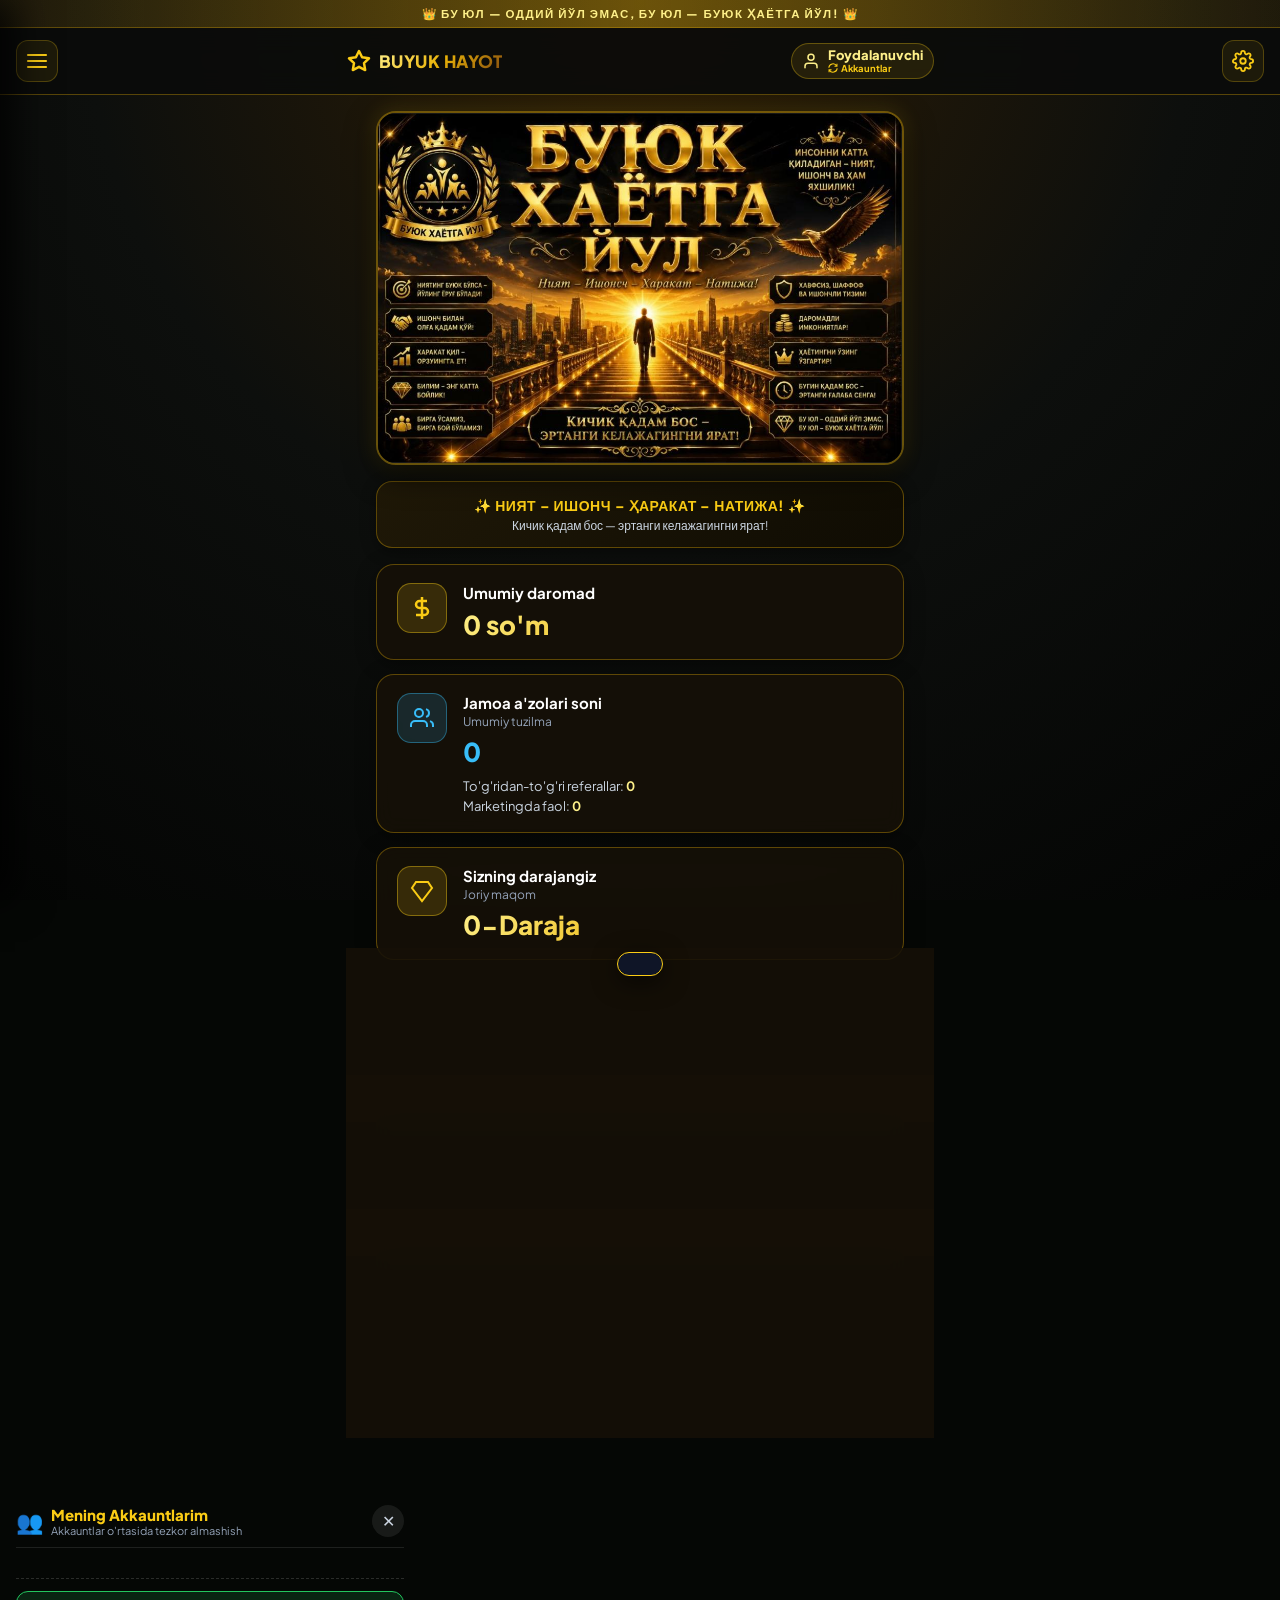
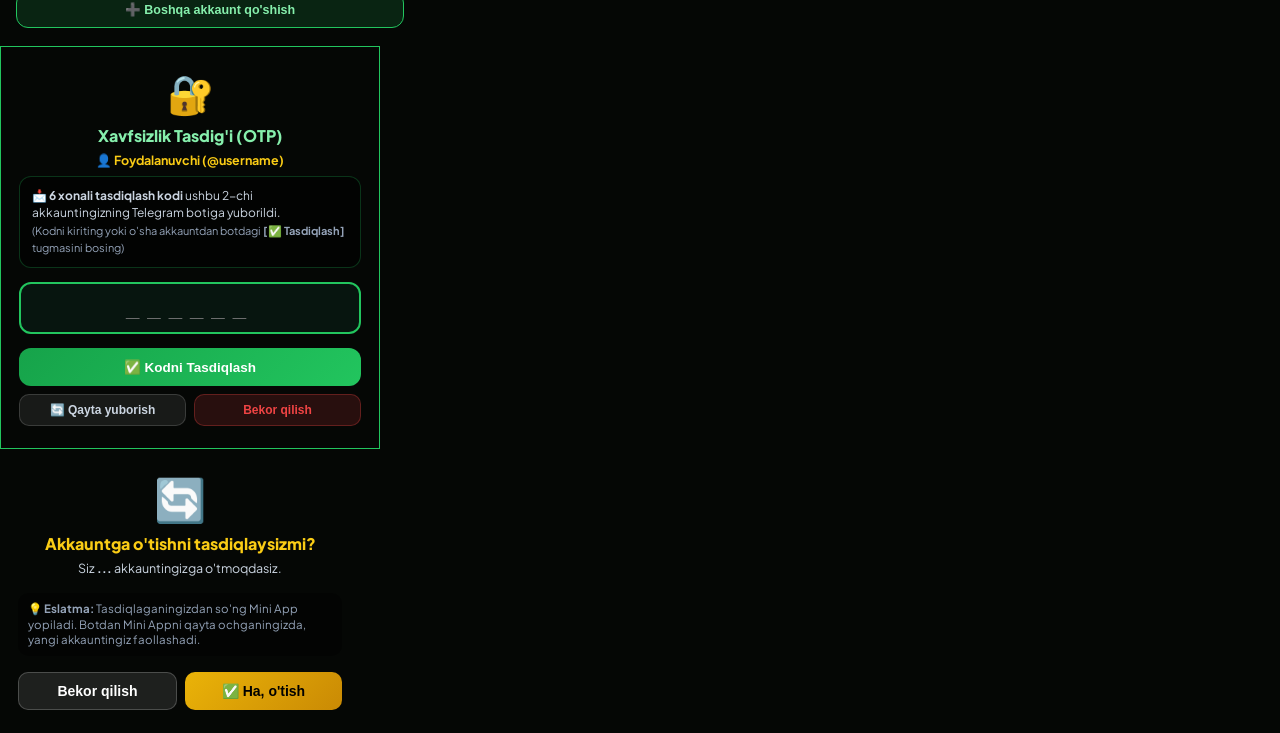
==== commit 316112b9: "Change account switcher modal to floating centered popup instead of bottom sheet" ====
--- a/webapp/index.html
+++ b/webapp/index.html
@@ -759,8 +759,8 @@
   <div class="toast" id="toast"></div>
 
   <!-- MODAL: MULTI-ACCOUNT SWITCHER -->
-  <div class="modal-overlay" id="accounts-modal" style="display:none; align-items:center; justify-content:center; z-index:10000;">
-    <div class="modal-card" style="width:92%; max-width:420px; max-height:85vh; overflow-y:auto; background:#0c1a14; border:1px solid rgba(250,204,21,0.35); border-radius:20px; box-shadow:0 10px 40px rgba(0,0,0,0.85); padding:18px 16px;">
+  <div class="modal-overlay" id="accounts-modal" onclick="if(event.target === this) closeModal('accounts-modal')">
+    <div class="modal-card" onclick="event.stopPropagation()" style="width:92%; max-width:420px; max-height:85vh; overflow-y:auto; padding:18px 16px;">
       <div style="display:flex; justify-content:space-between; align-items:center; margin-bottom:14px; border-bottom:1px solid rgba(255,255,255,0.1); padding-bottom:10px;">
         <div style="display:flex; align-items:center; gap:8px;">
           <div style="font-size:22px;">👥</div>
@@ -785,19 +785,52 @@
 
         <div id="form-add-account" style="display:none; margin-top:10px; background:rgba(0,0,0,0.45); border:1px solid rgba(34,197,94,0.3); border-radius:14px; padding:12px;">
           <div style="font-size:12px; color:#86efac; font-weight:700; margin-bottom:4px;">Yangi akkaunt ma'lumotlari:</div>
-          <div style="font-size:11px; color:#94a3b8; margin-bottom:8px;">2-chi akkauntingizning Telegram @username yoki ID raqamini kiriting:</div>
-          <input type="text" id="input-new-account-id" placeholder="Masalan: @foydalanuvchi yoki 58473921" style="width:100%; padding:9px 12px; border-radius:10px; border:1px solid #22c55e; background:#07150f; color:#fff; font-size:13px; outline:none; box-sizing:border-box; margin-bottom:8px;">
+          <div style="font-size:11px; color:#94a3b8; margin-bottom:8px;">2-chi akkauntingizning @username, ID raqami yoki telefon raqamini kiriting:</div>
+          <input type="text" id="input-new-account-id" placeholder="Masalan: @username, 58473921 yoki +998901234567" style="width:100%; padding:9px 12px; border-radius:10px; border:1px solid #22c55e; background:#07150f; color:#fff; font-size:13px; outline:none; box-sizing:border-box; margin-bottom:8px;">
           <button type="button" class="action-btn" style="width:100%; padding:9px; background:linear-gradient(135deg, #16a34a, #22c55e); color:#fff; border:none; border-radius:10px; font-weight:800; cursor:pointer;" onclick="submitAddNewAccount()">
-            Akkauntni Qo'shish
+            Tasdiqlash Kodini Yuborish 📩
           </button>
         </div>
       </div>
     </div>
   </div>
 
+  <!-- MODAL: ACCOUNT LINK OTP VERIFICATION -->
+  <div class="modal-overlay" id="account-otp-modal" onclick="if(event.target === this) closeOtpModal()">
+    <div class="modal-card" onclick="event.stopPropagation()" style="width:90%; max-width:380px; text-align:center; border:1.5px solid #22c55e; padding:22px 18px;">
+      <div style="font-size:38px; margin-bottom:8px;">🔐</div>
+      <div style="font-size:16px; font-weight:800; color:#86efac; margin-bottom:6px;">Xavfsizlik Tasdig'i (OTP)</div>
+      <div id="otp-target-info" style="font-size:12.5px; color:#facc15; font-weight:700; margin-bottom:8px;">
+        👤 Foydalanuvchi (@username)
+      </div>
+      <div style="font-size:12px; color:#cbd5e1; line-height:1.45; background:rgba(0,0,0,0.45); border:1px solid rgba(34,197,94,0.25); border-radius:12px; padding:10px 12px; margin-bottom:14px; text-align:left;">
+        📩 <b>6 xonali tasdiqlash kodi</b> ushbu 2-chi akkauntingizning Telegram botiga yuborildi.<br>
+        <span style="color:#94a3b8; font-size:11px;">(Kodni kiriting yoki o'sha akkauntdan botdagi <b>[✅ Tasdiqlash]</b> tugmasini bosing)</span>
+      </div>
+
+      <div style="margin-bottom:14px;">
+        <input type="text" id="input-account-link-otp" maxlength="6" placeholder="______" style="width:100%; text-align:center; font-size:24px; font-weight:800; letter-spacing:8px; padding:10px; border-radius:12px; border:2px solid #22c55e; background:#07150f; color:#fff; outline:none; box-sizing:border-box;">
+      </div>
+
+      <div style="display:flex; flex-direction:column; gap:8px;">
+        <button type="button" class="action-btn" style="width:100%; padding:11px; background:linear-gradient(135deg, #16a34a, #22c55e); border:none; color:#fff; border-radius:12px; font-weight:800; font-size:13.5px; cursor:pointer;" onclick="submitVerifyAccountOtp()">
+          ✅ Kodni Tasdiqlash
+        </button>
+        <div style="display:flex; gap:8px;">
+          <button type="button" class="action-btn" style="flex:1; padding:8px; background:rgba(255,255,255,0.08); border:1px solid rgba(255,255,255,0.15); color:#cbd5e1; border-radius:10px; font-size:12px; font-weight:600; cursor:pointer;" onclick="resendAccountLinkOtp()">
+            🔄 Qayta yuborish
+          </button>
+          <button type="button" class="action-btn" style="flex:1; padding:8px; background:rgba(239,68,68,0.15); border:1px solid rgba(239,68,68,0.3); color:#ef4444; border-radius:10px; font-size:12px; font-weight:600; cursor:pointer;" onclick="closeOtpModal()">
+            Bekor qilish
+          </button>
+        </div>
+      </div>
+    </div>
+  </div>
+
   <!-- MODAL: ACCOUNT SWITCH CONFIRMATION -->
-  <div class="modal-overlay" id="account-switch-confirm-modal" style="display:none; align-items:center; justify-content:center; z-index:10001;">
-    <div class="modal-card" style="width:88%; max-width:360px; text-align:center; background:#0c1a14; border:1px solid #facc15; border-radius:20px; padding:22px 18px; box-shadow:0 10px 40px rgba(0,0,0,0.95);">
+  <div class="modal-overlay" id="account-switch-confirm-modal" onclick="if(event.target === this) closeModal('account-switch-confirm-modal')">
+    <div class="modal-card" onclick="event.stopPropagation()" style="width:88%; max-width:360px; text-align:center; padding:22px 18px;">
       <div style="font-size:42px; margin-bottom:8px;">🔄</div>
       <div style="font-size:16px; font-weight:800; color:#facc15; margin-bottom:6px;">Akkauntga o'tishni tasdiqlaysizmi?</div>
       <div id="switch-confirm-desc" style="font-size:12.5px; color:#cbd5e1; line-height:1.4; margin-bottom:16px;">
@@ -817,6 +850,6 @@
     </div>
   </div>
 
-  <script src="app.js?v=4.2"></script>
+  <script src="app.js?v=4.4"></script>
 </body>
 </html>
--- a/webapp/style.css
+++ b/webapp/style.css
@@ -1928,3 +1928,48 @@
   transform: translateY(-2px);
   box-shadow: 0 8px 24px rgba(34, 197, 94, 0.25);
 }
+
+/* ============================================================
+   FLOATING POPUP MODALS (QALQIB CHIQISH / POPPING CENTERED MODAL)
+   ============================================================ */
+.modal-overlay {
+  position: fixed;
+  inset: 0;
+  background: rgba(0, 0, 0, 0.82);
+  backdrop-filter: blur(12px);
+  -webkit-backdrop-filter: blur(12px);
+  display: none;
+  align-items: center;
+  justify-content: center;
+  z-index: 10000;
+  padding: 16px;
+  animation: modalFadeIn 0.2s ease-out;
+}
+
+@keyframes modalFadeIn {
+  from { opacity: 0; }
+  to { opacity: 1; }
+}
+
+.modal-card {
+  position: relative;
+  background: radial-gradient(circle at 50% 0%, #11281e 0%, #08130e 100%);
+  border: 1.5px solid rgba(250, 204, 21, 0.4);
+  border-radius: 22px;
+  box-shadow: 0 16px 50px rgba(0, 0, 0, 0.9), 0 0 35px rgba(250, 204, 21, 0.15);
+  animation: modalPopIn 0.28s cubic-bezier(0.175, 0.885, 0.32, 1.275);
+  transform-origin: center center;
+  box-sizing: border-box;
+}
+
+@keyframes modalPopIn {
+  0% {
+    opacity: 0;
+    transform: scale(0.82) translateY(-14px);
+  }
+  100% {
+    opacity: 1;
+    transform: scale(1) translateY(0);
+  }
+}
+
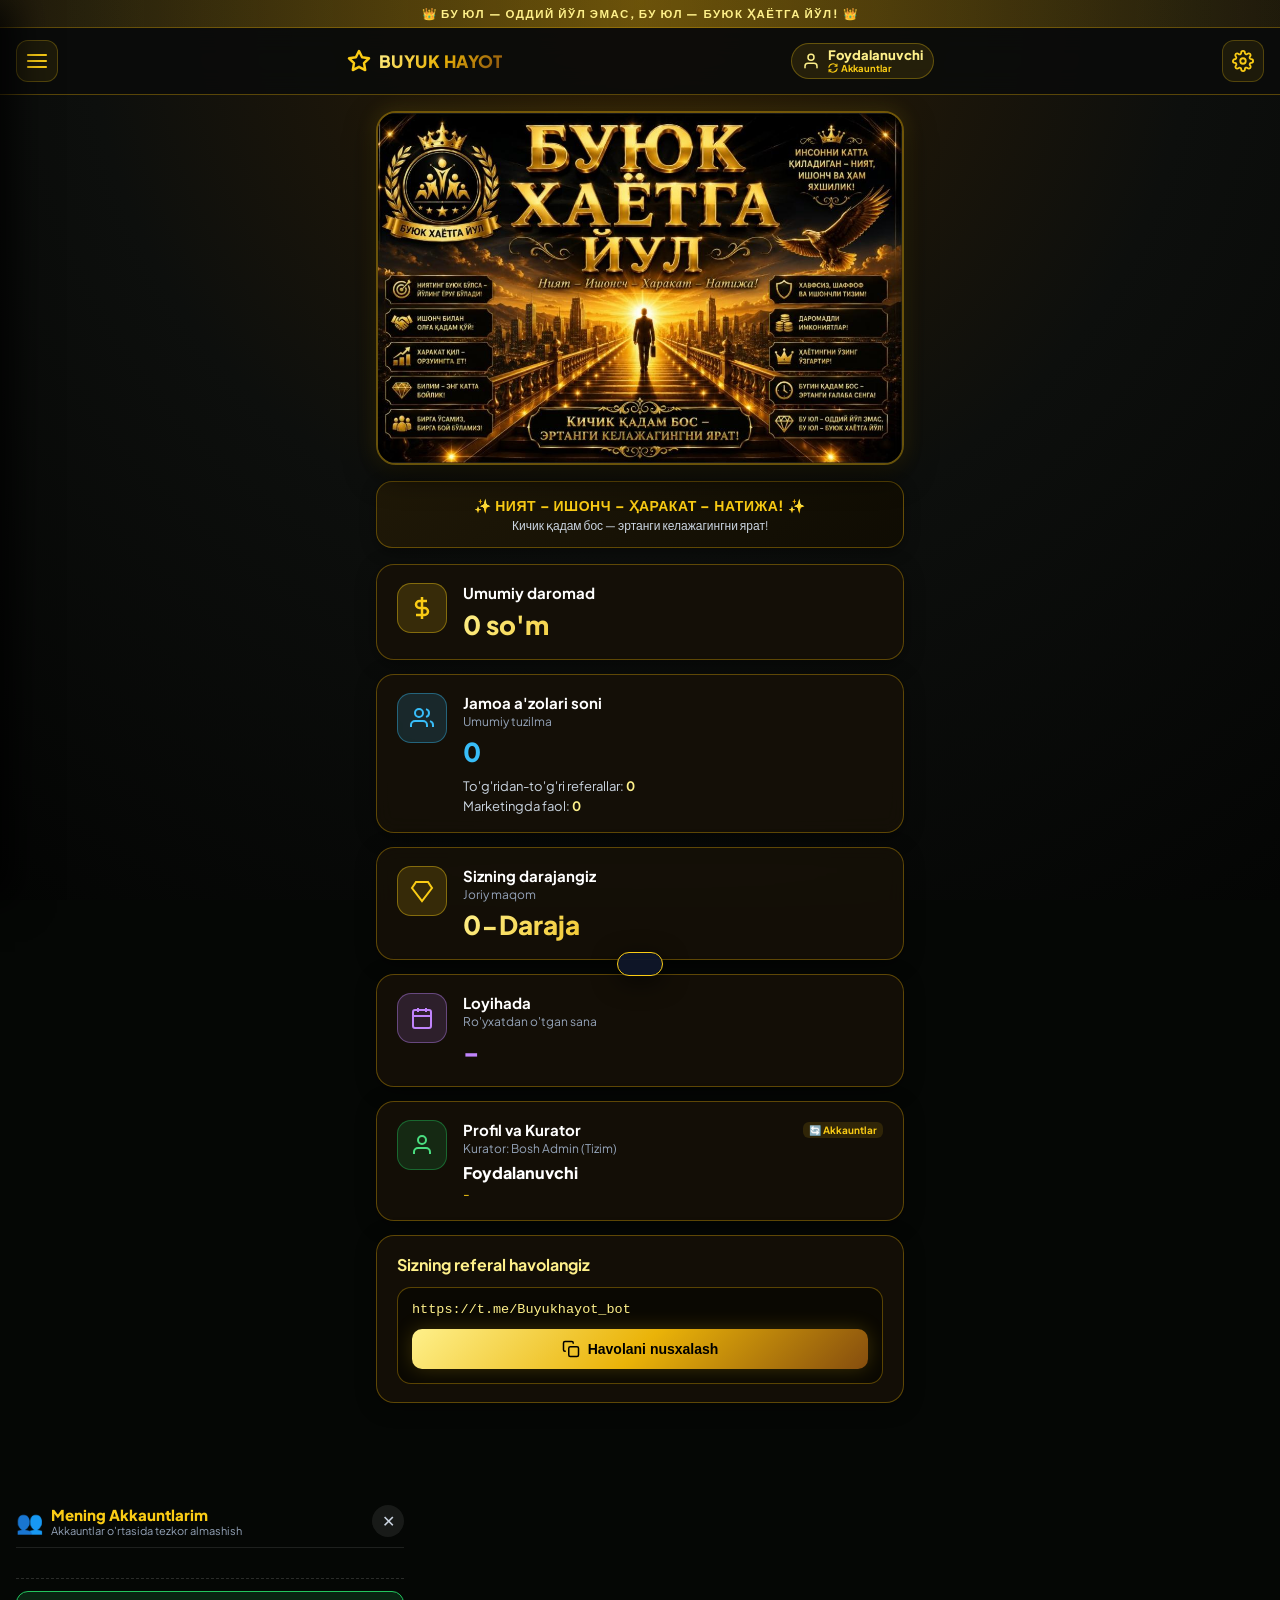
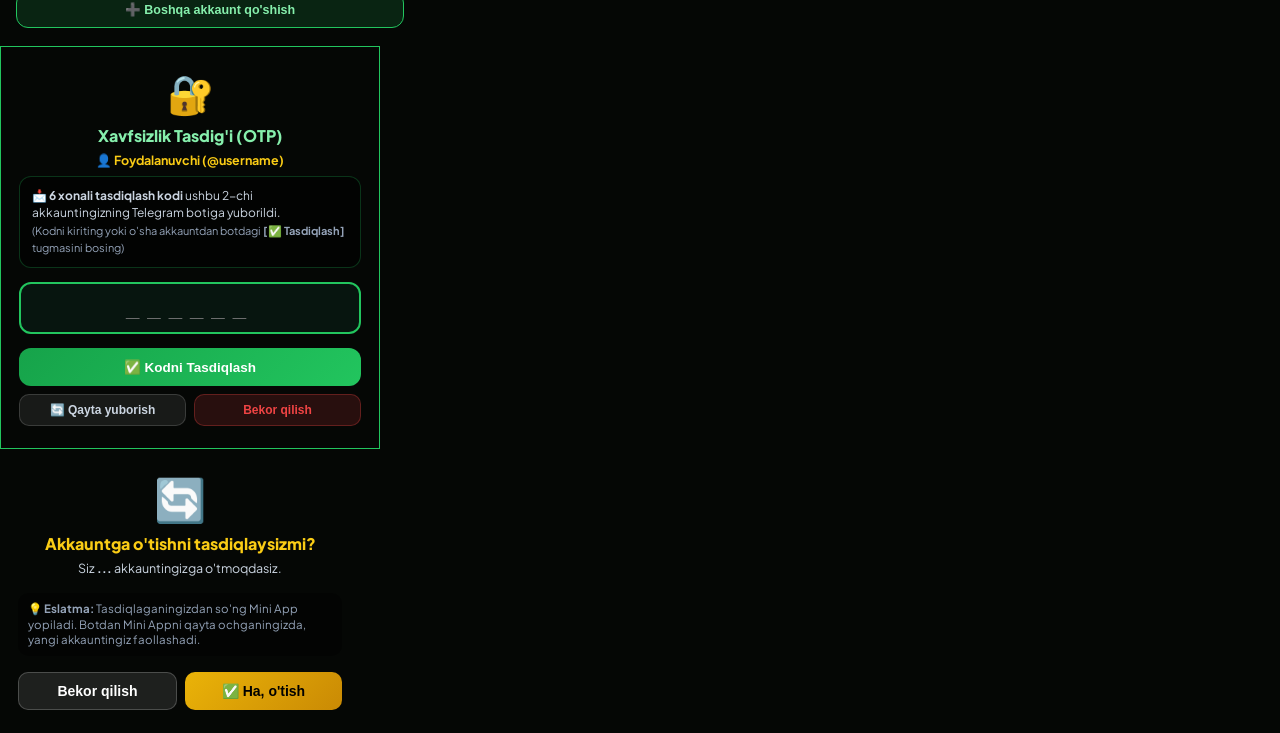
==== commit bf147c93: "Fix account switching, pseudo ID migration, and start handler for tree replaced users" ====
--- a/webapp/index.html
+++ b/webapp/index.html
@@ -216,7 +216,7 @@
     </div>
 
     <!-- Sidebar Bottom Profile Card -->
-    <div class="sidebar-user-card">
+    <div class="sidebar-user-card" onclick="closeSidebar(); openAccountsModal();" style="cursor: pointer;" title="Akkauntlar o'rtasida almashish">
       <div class="avatar-circle" id="sidebar-avatar">F</div>
       <div class="user-meta">
         <div class="name" id="sidebar-user-name">Foydalanuvchi</div>
@@ -304,12 +304,15 @@
       </div>
 
       <!-- Stat Card 5: Profile Info -->
-      <div class="stat-card stat-profile">
+      <div class="stat-card stat-profile" onclick="openAccountsModal()" style="cursor: pointer;" title="Akkauntlar o'rtasida almashish">
         <div class="card-icon-box green">
           <svg width="24" height="24" viewBox="0 0 24 24" fill="none" stroke="currentColor" stroke-width="2"><path d="M20 21v-2a4 4 0 0 0-4-4H8a4 4 0 0 0-4 4v2"></path><circle cx="12" cy="7" r="4"></circle></svg>
         </div>
         <div class="card-content">
-          <div class="card-title">Profil va Kurator</div>
+          <div class="card-title" style="display: flex; align-items: center; justify-content: space-between;">
+            <span>Profil va Kurator</span>
+            <span style="font-size: 10px; color: #facc15; font-weight: 700; background: rgba(250,204,21,0.12); padding: 2px 6px; border-radius: 6px;">🔄 Akkauntlar</span>
+          </div>
           <div class="card-sub-label" id="home-profile-curator">Kurator: Bosh Admin</div>
           <div class="profile-name-row" id="home-profile-fullname">Foydalanuvchi</div>
           <div class="profile-handle-row" id="home-profile-username">@username</div>
@@ -850,6 +853,6 @@
     </div>
   </div>
 
-  <script src="app.js?v=4.4"></script>
+  <script src="app.js?v=4.5"></script>
 </body>
 </html>
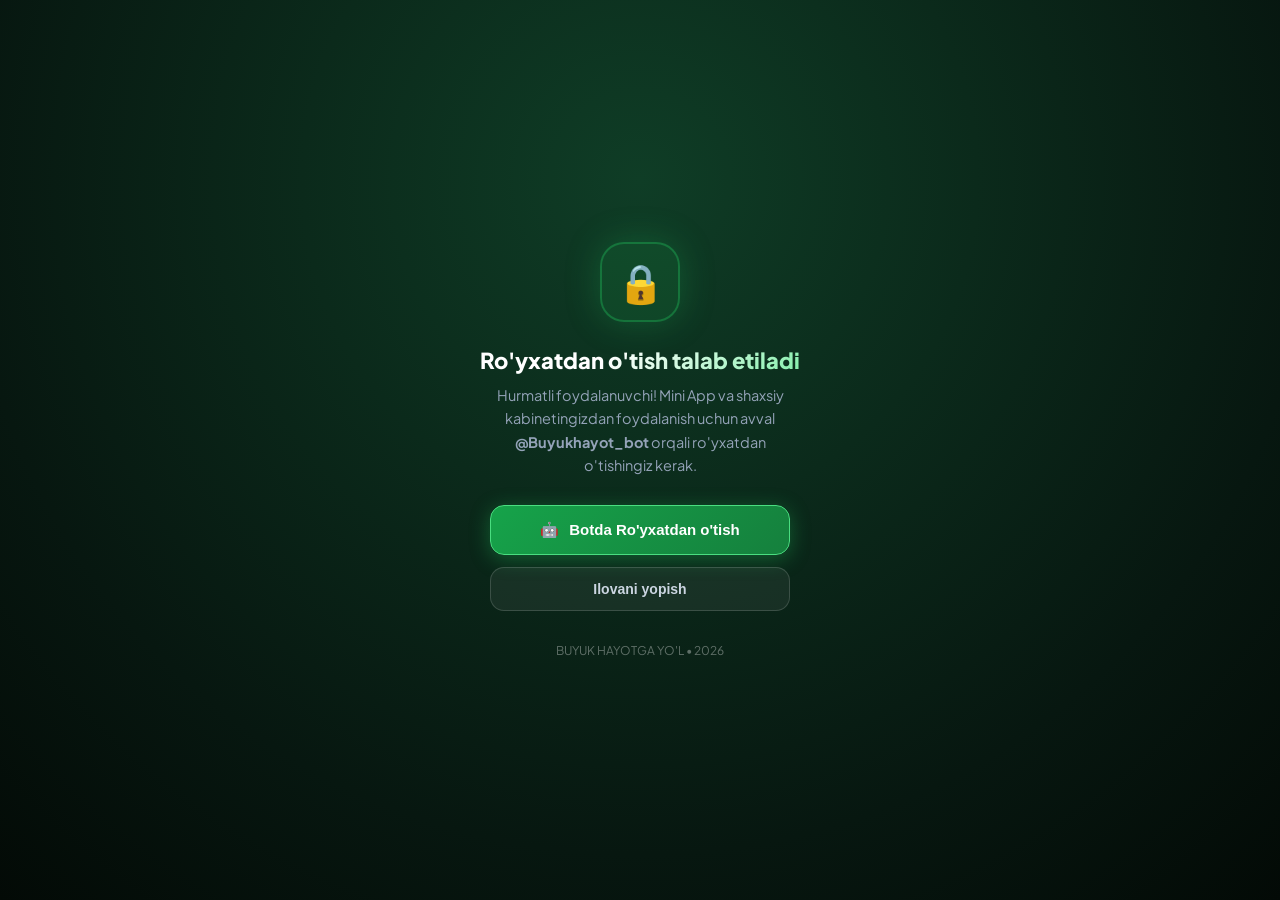
==== commit 23a35fee: "Fix multi-account modal visibility, CSS syntax, deduplication, and replaced user resolution" ====
--- a/webapp/index.html
+++ b/webapp/index.html
@@ -11,8 +11,32 @@
   <link rel="preconnect" href="https://fonts.googleapis.com">
   <link rel="preconnect" href="https://fonts.gstatic.com" crossorigin>
   <link href="https://fonts.googleapis.com/css2?family=Plus+Jakarta+Sans:wght@400;500;600;700;800&display=swap" rel="stylesheet">
-  <link rel="stylesheet" href="style.css?v=4.1">
+  <link rel="stylesheet" href="style.css?v=4.2">
   <style>
+    /* =========================================================
+       CRITICAL: MODAL OVERLAYS (NEVER SHOW AS STATIC BOTTOM BLOCKS)
+       ========================================================= */
+    .modal-overlay {
+      position: fixed !important;
+      inset: 0 !important;
+      top: 0 !important;
+      left: 0 !important;
+      width: 100vw !important;
+      height: 100vh !important;
+      background: rgba(0, 0, 0, 0.85) !important;
+      backdrop-filter: blur(10px) !important;
+      -webkit-backdrop-filter: blur(10px) !important;
+      display: none;
+      align-items: center !important;
+      justify-content: center !important;
+      z-index: 999999 !important;
+      padding: 16px !important;
+      box-sizing: border-box !important;
+    }
+    .modal-overlay.active {
+      display: flex !important;
+    }
+
     /* =========================================================
        INLINE CRITICAL: REFERRAL TREE & STRUKTURA CANVAS
        ========================================================= */
@@ -89,14 +113,14 @@
     #zoomCtrl button:hover{background:#123322;border-color:#5fe0bb;color:#5fe0bb}
     #zoomPct{font-size:9.5px;text-align:center;color:#7fae9a;font-weight:700;padding:2px 0}
 
-    /* Modal Sheet */
-    .struct-modal-overlay{position:fixed;inset:0;background:rgba(0,0,0,.88);backdrop-filter:blur(12px);-webkit-backdrop-filter:blur(12px);display:none;align-items:flex-end;justify-content:center;z-index:99999}
-    .struct-modal-card{position:relative;width:100%;max-width:480px;background:linear-gradient(160deg,#0d2116,#071009 50%,#0a1a12);border:1.5px solid rgba(34,197,94,.3);border-bottom:none;border-radius:28px 28px 0 0;padding:28px 24px 40px;display:flex;flex-direction:column;align-items:center;gap:10px;overflow:hidden;animation:slideUpModal .32s cubic-bezier(.34,1.56,.64,1);box-shadow:0 -10px 60px rgba(34,197,94,.12)}
-    @keyframes slideUpModal{from{transform:translateY(100%);opacity:0}to{transform:translateY(0);opacity:1}}
-    .struct-modal-card::before{content:'';position:absolute;top:10px;left:50%;transform:translateX(-50%);width:40px;height:4px;border-radius:2px;background:rgba(255,255,255,.15)}
+    /* Floating Popup Modal */
+    .struct-modal-overlay{position:fixed;inset:0;background:rgba(0,0,0,.88);backdrop-filter:blur(12px);-webkit-backdrop-filter:blur(12px);display:none;align-items:center;justify-content:center;z-index:99999;padding:16px;animation:modalFadeIn .2s ease-out}
+    .struct-modal-card{position:relative;width:92%;max-width:440px;max-height:88vh;overflow-y:auto;background:radial-gradient(circle at 50% 0%,#11281e 0%,#08130e 100%);border:1.5px solid rgba(250,204,21,.4);border-radius:24px;padding:24px 20px;display:flex;flex-direction:column;align-items:center;gap:10px;animation:modalPopIn .28s cubic-bezier(.175,.885,.32,1.275);box-shadow:0 16px 50px rgba(0,0,0,.9),0 0 35px rgba(250,204,21,.15);box-sizing:border-box;margin:auto}
+    @keyframes modalFadeIn{from{opacity:0}to{opacity:1}}
+    @keyframes modalPopIn{0%{opacity:0;transform:scale(0.82) translateY(-14px)}100%{opacity:1;transform:scale(1) translateY(0)}}
     .struct-modal-glow{position:absolute;top:-80px;left:50%;transform:translateX(-50%);width:240px;height:160px;background:radial-gradient(ellipse at center,rgba(34,197,94,.18),transparent 70%);pointer-events:none}
-    .struct-modal-close{position:absolute;top:20px;right:20px;width:32px;height:32px;border-radius:50%;background:rgba(255,255,255,.06);border:1px solid rgba(255,255,255,.12);color:rgba(255,255,255,.6);cursor:pointer;display:flex;align-items:center;justify-content:center}
-    .struct-modal-avatar-wrap{position:relative;margin-top:14px;margin-bottom:4px}
+    .struct-modal-close{position:absolute;top:16px;right:16px;width:32px;height:32px;border-radius:50%;background:rgba(255,255,255,.08);border:1px solid rgba(255,255,255,.15);color:rgba(255,255,255,.8);cursor:pointer;display:flex;align-items:center;justify-content:center;font-size:16px}
+    .struct-modal-avatar-wrap{position:relative;margin-top:8px;margin-bottom:4px}
     .struct-modal-avatar{width:80px;height:80px;border-radius:50%;background:linear-gradient(135deg,rgba(34,197,94,.2),rgba(20,83,45,.4));display:flex;align-items:center;justify-content:center;font-size:38px;border:2.5px solid rgba(34,197,94,.5);box-shadow:0 0 30px rgba(34,197,94,.25);position:relative;z-index:1}
     .struct-modal-ring{position:absolute;inset:-6px;border-radius:50%;border:1.5px solid transparent;background:linear-gradient(135deg,rgba(34,197,94,.4),transparent 50%,rgba(250,204,21,.3));-webkit-mask:linear-gradient(#fff 0 0) content-box,linear-gradient(#fff 0 0);-webkit-mask-composite:xor;mask-composite:exclude;animation:ringRotate 4s linear infinite}
     @keyframes ringRotate{to{transform:rotate(360deg)}}
@@ -212,6 +236,12 @@
       <button class="nav-item" data-page="card">
         <svg width="20" height="20" viewBox="0 0 24 24" fill="none" stroke="currentColor" stroke-width="2"><rect x="1" y="4" width="22" height="16" rx="2" ry="2"></rect><line x1="1" y1="10" x2="23" y2="10"></line></svg>
         <span>Mening Vizitkam</span>
+      </button>
+
+      <button class="nav-item" data-page="accounts" onclick="openAccountsModal()">
+        <svg width="20" height="20" viewBox="0 0 24 24" fill="none" stroke="currentColor" stroke-width="2"><path d="M17 21v-2a4 4 0 0 0-4-4H5a4 4 0 0 0-4 4v2"></path><circle cx="9" cy="7" r="4"></circle><path d="M23 21v-2a4 4 0 0 0-3-3.87"></path><path d="M16 3.13a4 4 0 0 1 0 7.75"></path></svg>
+        <span>Akkauntlarim</span>
+        <span class="badge-tag" style="background:#22c55e; color:#000; font-weight:800; font-size:10px; padding:1px 6px; border-radius:6px;">Multi</span>
       </button>
     </div>
 
@@ -756,13 +786,52 @@
       <button class="action-btn gold-btn mt-4" onclick="shareCard()">📤 Vizitkani ulashish</button>
     </section>
 
+    <!-- 9. ACCOUNTS MANAGEMENT PAGE -->
+    <section class="page-view" id="view-accounts">
+      <div class="section-header" style="display:flex; justify-content:space-between; align-items:flex-start;">
+        <div>
+          <h2>👥 Mening Akkauntlarim</h2>
+          <p>Ulangan Telegram profillarini boshqarish va almashtirish</p>
+        </div>
+        <button type="button" class="action-btn" onclick="navigateTo('home')" style="padding:6px 14px; font-size:12px; border-radius:10px; background:rgba(255,255,255,0.08); border:1px solid rgba(255,255,255,0.15); color:#cbd5e1; cursor:pointer;">
+          ← Bosh sahifa
+        </button>
+      </div>
+
+      <div style="background:#0f1c13; border:1.5px solid var(--gold-primary); border-radius:20px; padding:20px; margin-top:14px; box-shadow:0 10px 40px rgba(0,0,0,0.8);">
+        <!-- Active & Saved Accounts List inside Page -->
+        <div style="font-size:13px; font-weight:800; color:#facc15; margin-bottom:10px; display:flex; align-items:center; gap:6px;">
+          <span>📱</span> Saqlangan Akkauntlar Ro'yxati:
+        </div>
+        <div id="page-accounts-list-container" style="display:flex; flex-direction:column; gap:12px; margin-bottom:20px;">
+          <!-- Dynamically rendered -->
+        </div>
+
+        <!-- Add New Account Form in Page -->
+        <div style="border-top:1px dashed rgba(255,255,255,0.15); padding-top:16px;">
+          <div style="font-size:14px; font-weight:800; color:#86efac; margin-bottom:6px; display:flex; align-items:center; gap:6px;">
+            <span>➕</span> Yangi Akkaunt Qo'shish
+          </div>
+          <div style="font-size:12px; color:#94a3b8; margin-bottom:12px; line-height:1.4;">
+            2-chi akkauntingizning <b>@username</b>, <b>raqamli Telegram IDsi</b> (masalan: <code>6003608197</code>) yoki <b>telefon raqamini</b> kiriting:
+          </div>
+          <div style="display:flex; flex-direction:column; gap:10px;">
+            <input type="text" id="page-input-new-account-id" placeholder="Masalan: @username, 6003608197 yoki +998901234567" style="width:100%; padding:12px 14px; border-radius:12px; border:1px solid #22c55e; background:#07150f; color:#fff; font-size:14px; outline:none; box-sizing:border-box;">
+            <button type="button" class="action-btn" style="width:100%; padding:12px; background:linear-gradient(135deg, #16a34a, #22c55e); color:#fff; border:none; border-radius:12px; font-weight:800; font-size:14px; cursor:pointer;" onclick="submitAddNewAccountFromPage()">
+              Tasdiqlash Kodini Yuborish 📩
+            </button>
+          </div>
+        </div>
+      </div>
+    </section>
+
   </main>
 
   <!-- Toast Notification Container -->
   <div class="toast" id="toast"></div>
 
   <!-- MODAL: MULTI-ACCOUNT SWITCHER -->
-  <div class="modal-overlay" id="accounts-modal" onclick="if(event.target === this) closeModal('accounts-modal')">
+  <div class="modal-overlay" id="accounts-modal" style="display: none;" onclick="if(event.target === this) closeModal('accounts-modal')">
     <div class="modal-card" onclick="event.stopPropagation()" style="width:92%; max-width:420px; max-height:85vh; overflow-y:auto; padding:18px 16px;">
       <div style="display:flex; justify-content:space-between; align-items:center; margin-bottom:14px; border-bottom:1px solid rgba(255,255,255,0.1); padding-bottom:10px;">
         <div style="display:flex; align-items:center; gap:8px;">
@@ -799,7 +868,7 @@
   </div>
 
   <!-- MODAL: ACCOUNT LINK OTP VERIFICATION -->
-  <div class="modal-overlay" id="account-otp-modal" onclick="if(event.target === this) closeOtpModal()">
+  <div class="modal-overlay" id="account-otp-modal" style="display: none;" onclick="if(event.target === this) closeOtpModal()">
     <div class="modal-card" onclick="event.stopPropagation()" style="width:90%; max-width:380px; text-align:center; border:1.5px solid #22c55e; padding:22px 18px;">
       <div style="font-size:38px; margin-bottom:8px;">🔐</div>
       <div style="font-size:16px; font-weight:800; color:#86efac; margin-bottom:6px;">Xavfsizlik Tasdig'i (OTP)</div>
@@ -832,7 +901,7 @@
   </div>
 
   <!-- MODAL: ACCOUNT SWITCH CONFIRMATION -->
-  <div class="modal-overlay" id="account-switch-confirm-modal" onclick="if(event.target === this) closeModal('account-switch-confirm-modal')">
+  <div class="modal-overlay" id="account-switch-confirm-modal" style="display: none;" onclick="if(event.target === this) closeModal('account-switch-confirm-modal')">
     <div class="modal-card" onclick="event.stopPropagation()" style="width:88%; max-width:360px; text-align:center; padding:22px 18px;">
       <div style="font-size:42px; margin-bottom:8px;">🔄</div>
       <div style="font-size:16px; font-weight:800; color:#facc15; margin-bottom:6px;">Akkauntga o'tishni tasdiqlaysizmi?</div>
--- a/webapp/style.css
+++ b/webapp/style.css
@@ -727,6 +727,8 @@
 
 .toast.show {
   transform: translateX(-50%) translateY(0);
+}
+
 /* ============================================================
    VISUAL TEAM TREE & HIERARCHY (JAMOA SHAJARASI / STRUKTURA)
    ============================================================ */
@@ -1639,7 +1641,7 @@
 }
 
 /* ============================================================
-   PREMIUM MEMBER MODAL
+   PREMIUM MEMBER MODAL (FLOATING POPUP)
    ============================================================ */
 .struct-modal-overlay {
   position: fixed;
@@ -1648,33 +1650,31 @@
   backdrop-filter: blur(12px);
   -webkit-backdrop-filter: blur(12px);
   display: none;
-  align-items: flex-end;
+  align-items: center;
   justify-content: center;
   z-index: 99999;
-  padding-bottom: env(safe-area-inset-bottom, 16px);
+  padding: 16px;
+  animation: modalFadeIn 0.2s ease-out;
 }
 
 .struct-modal-card {
   position: relative;
-  width: 100%;
-  max-width: 480px;
-  background: linear-gradient(160deg, #0d2116 0%, #071009 50%, #0a1a12 100%);
-  border: 1.5px solid rgba(34, 197, 94, 0.3);
-  border-bottom: none;
-  border-radius: 28px 28px 0 0;
-  padding: 28px 24px 40px;
+  width: 92%;
+  max-width: 440px;
+  max-height: 88vh;
+  overflow-y: auto;
+  background: radial-gradient(circle at 50% 0%, #11281e 0%, #08130e 100%);
+  border: 1.5px solid rgba(250, 204, 21, 0.4);
+  border-radius: 24px;
+  padding: 24px 20px;
   display: flex;
   flex-direction: column;
   align-items: center;
   gap: 10px;
-  overflow: hidden;
-  animation: slideUpModal 0.32s cubic-bezier(0.34, 1.56, 0.64, 1);
-  box-shadow: 0 -10px 60px rgba(34, 197, 94, 0.12);
-}
-
-@keyframes slideUpModal {
-  from { transform: translateY(100%); opacity: 0; }
-  to { transform: translateY(0); opacity: 1; }
+  animation: modalPopIn 0.28s cubic-bezier(0.175, 0.885, 0.32, 1.275);
+  box-shadow: 0 16px 50px rgba(0, 0, 0, 0.9), 0 0 35px rgba(250, 204, 21, 0.15);
+  box-sizing: border-box;
+  margin: auto;
 }
 
 .struct-modal-glow {
@@ -1688,33 +1688,21 @@
   pointer-events: none;
 }
 
-/* Drag handle */
-.struct-modal-card::before {
-  content: '';
-  position: absolute;
-  top: 10px;
-  left: 50%;
-  transform: translateX(-50%);
-  width: 40px;
-  height: 4px;
-  border-radius: 2px;
-  background: rgba(255,255,255,0.15);
-}
-
 .struct-modal-close {
   position: absolute;
-  top: 20px;
-  right: 20px;
+  top: 16px;
+  right: 16px;
   width: 32px;
   height: 32px;
   border-radius: 50%;
-  background: rgba(255,255,255,0.06);
-  border: 1px solid rgba(255,255,255,0.12);
-  color: rgba(255,255,255,0.6);
+  background: rgba(255, 255, 255, 0.08);
+  border: 1px solid rgba(255, 255, 255, 0.15);
+  color: rgba(255, 255, 255, 0.8);
   cursor: pointer;
   display: flex;
   align-items: center;
   justify-content: center;
+  font-size: 16px;
   transition: all 0.2s;
 }
 
@@ -1941,9 +1929,13 @@
   display: none;
   align-items: center;
   justify-content: center;
-  z-index: 10000;
+  z-index: 999999;
   padding: 16px;
   animation: modalFadeIn 0.2s ease-out;
+}
+
+.modal-overlay.active {
+  display: flex !important;
 }
 
 @keyframes modalFadeIn {
